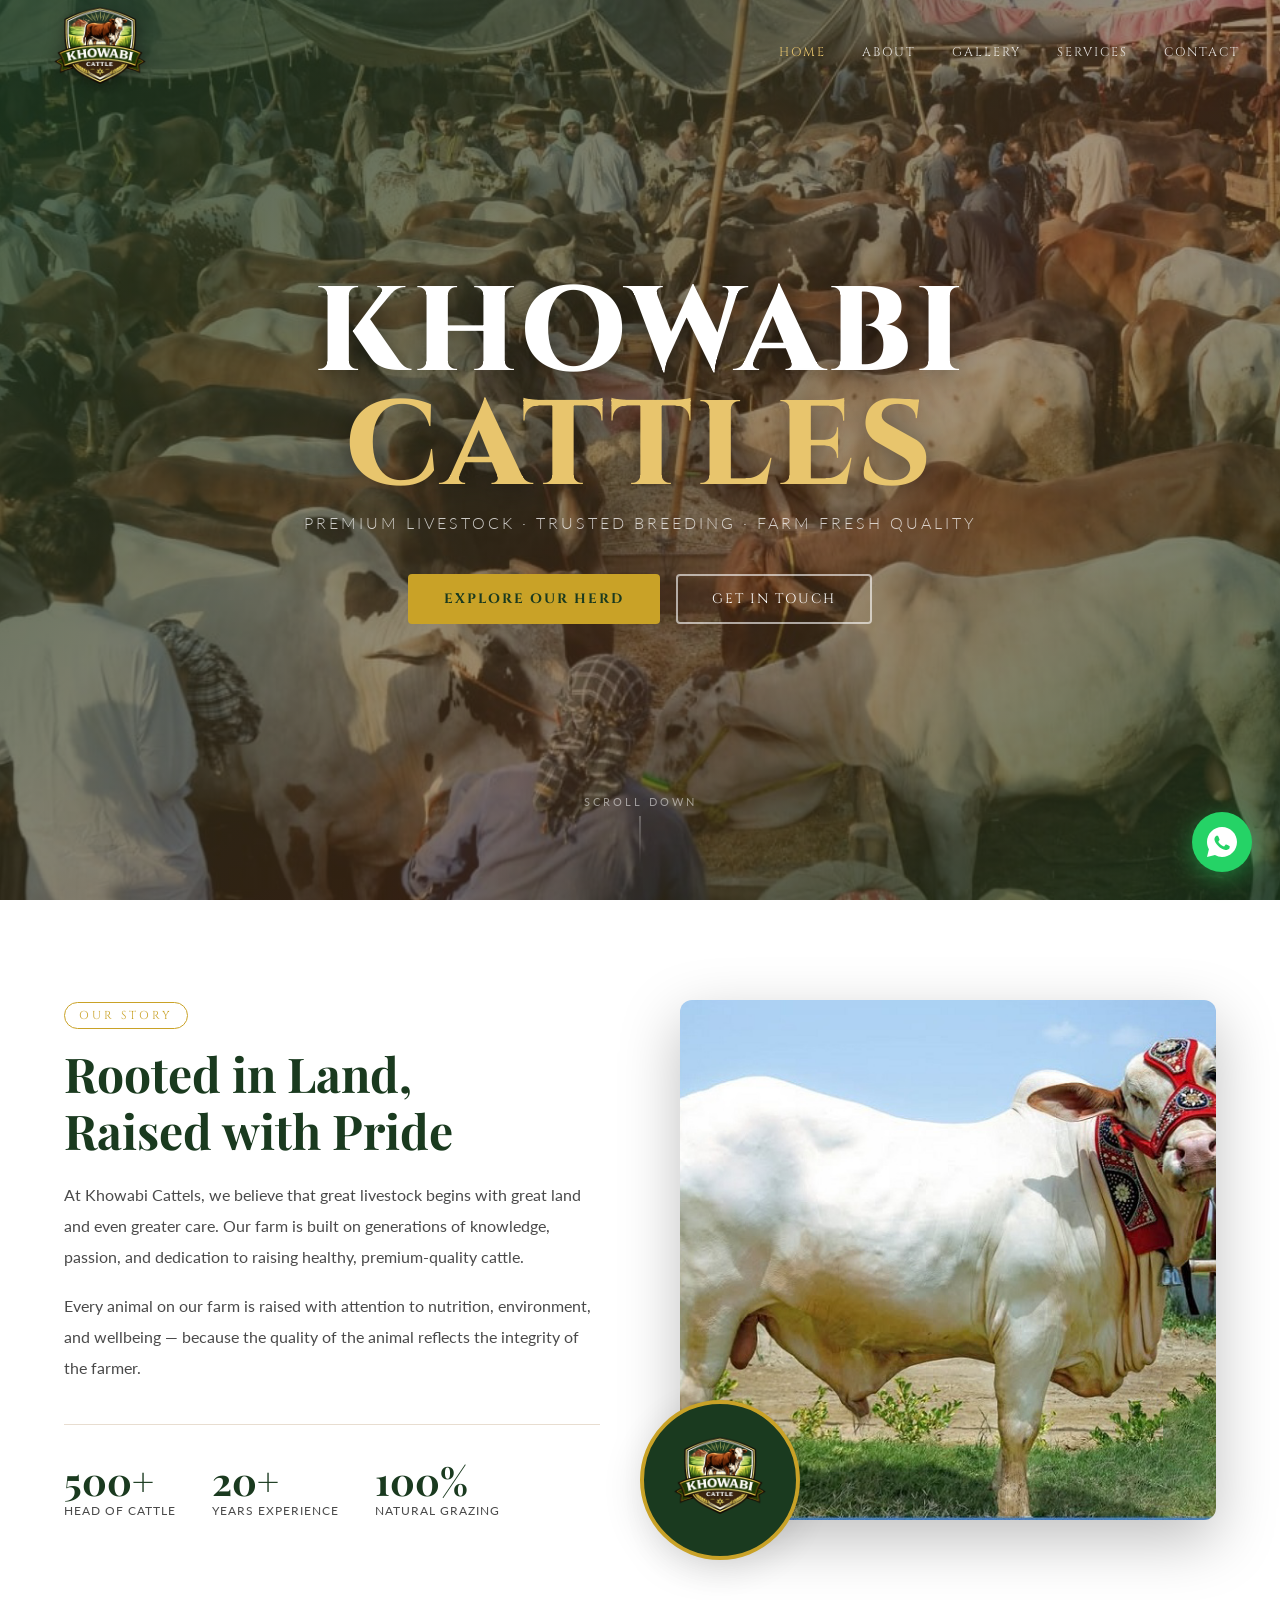
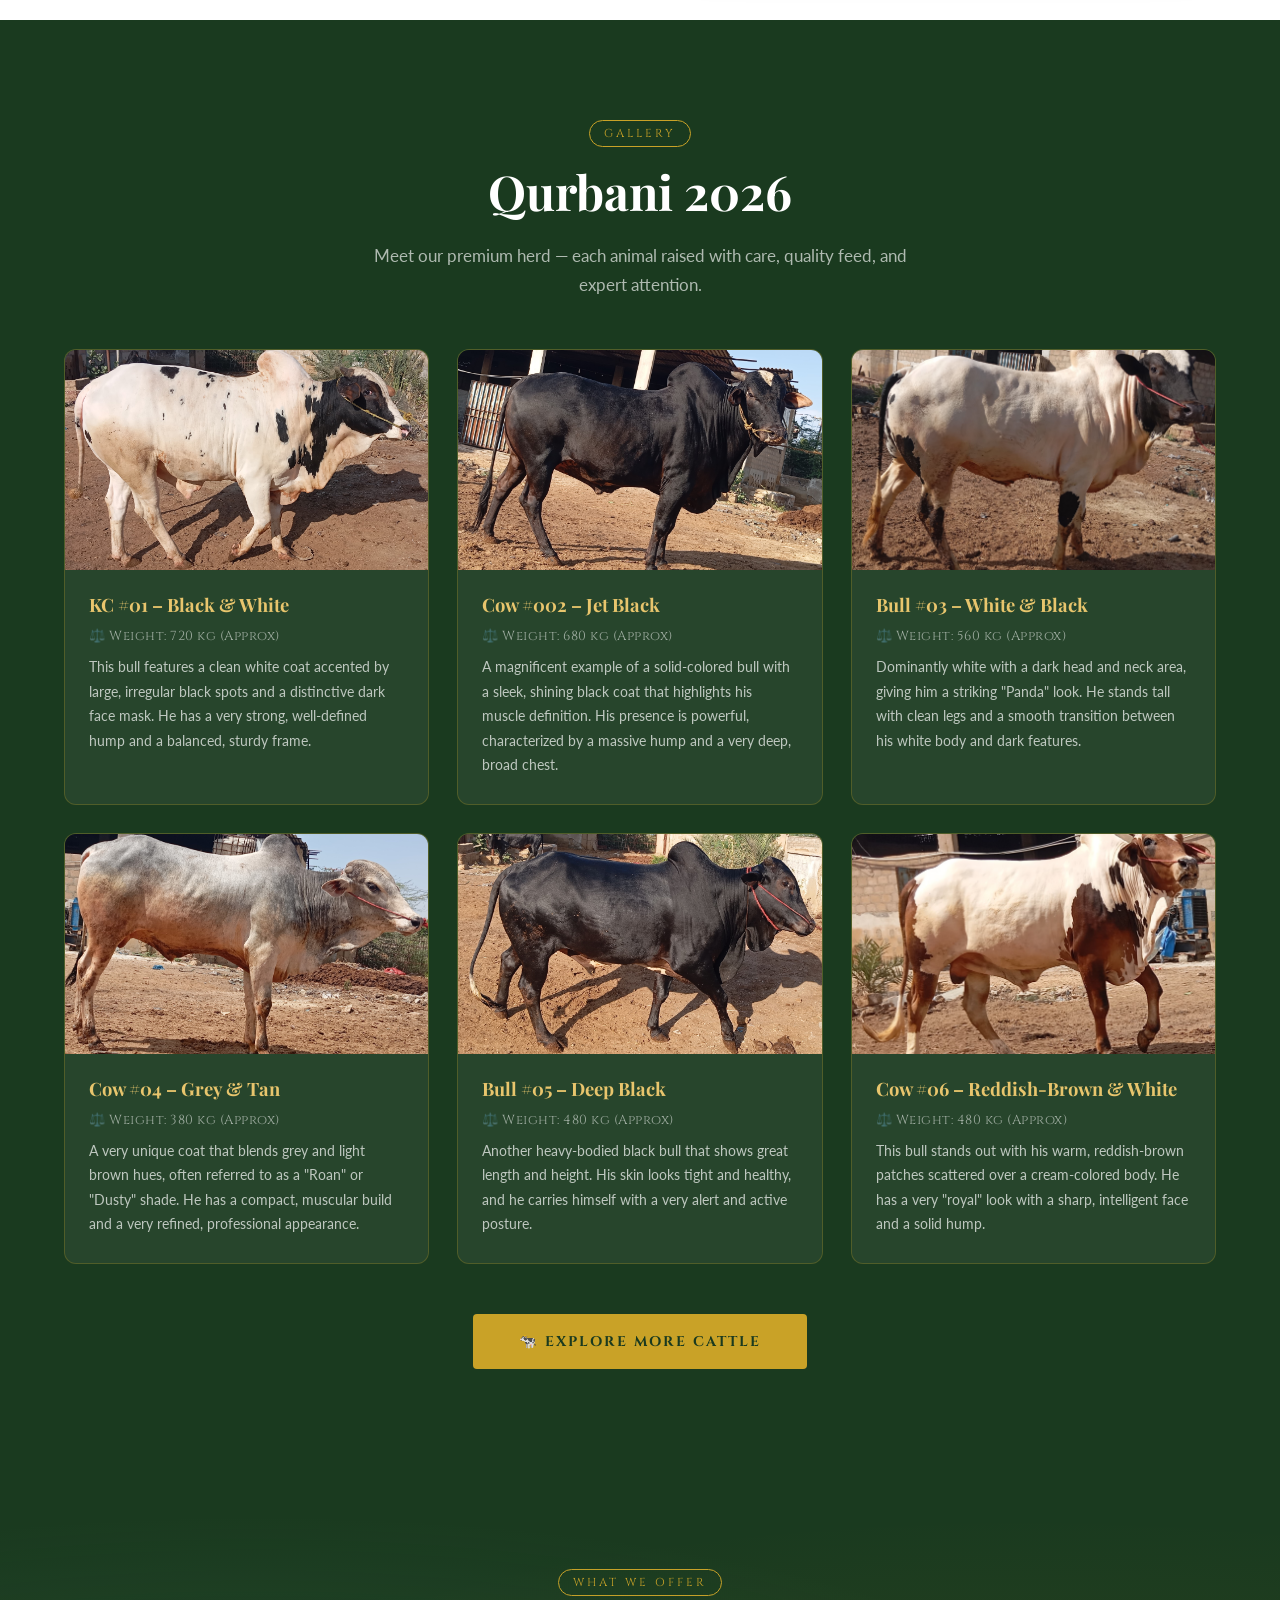
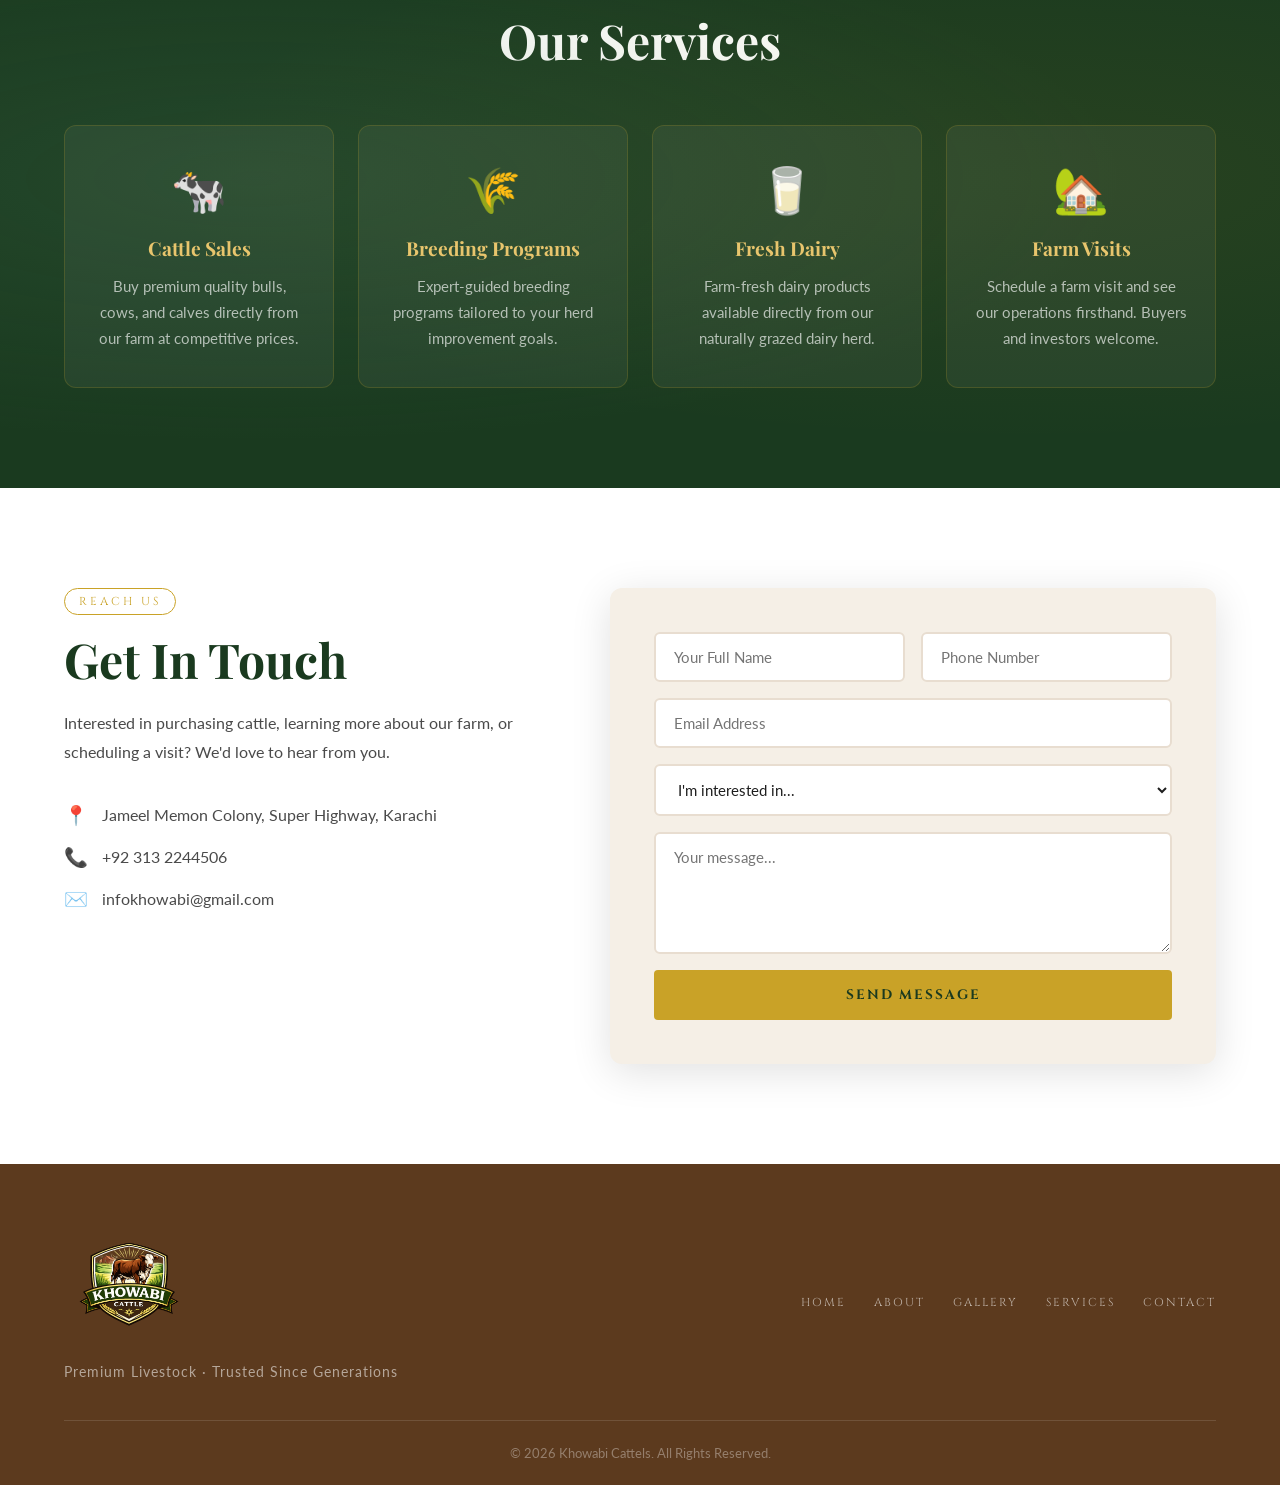
==== index.html @ 7caac7a4 "CATTLE Spelling Correction" ====
<!DOCTYPE html>
<html lang="en">

<head>
  <meta charset="UTF-8" />
  <meta name="viewport" content="width=device-width, initial-scale=1.0" />
  <title>Khowabi Cattle – Premium Livestock Farm</title>
  <link rel="stylesheet" href="style.css" />
  <link rel="preconnect" href="https://fonts.googleapis.com">
  <link
    href="https://fonts.googleapis.com/css2?family=Playfair+Display:wght@700;900&family=Lato:wght@300;400;700&family=Cinzel:wght@600;800&display=swap"
    rel="stylesheet">
</head>

<body>

  <!-- ===================== NAVBAR ===================== -->
  <nav class="navbar" id="navbar">
    <div class="nav-inner">
      <a href="#home" class="nav-logo">
        <img src="logo.png" alt="Khowabi Cattels Logo" class="logo-img" />
        <span class="logo-text-fallback">KHOWABI<br><small>CATTELS</small></span>
      </a>
      <ul class="nav-links" id="navLinks">
        <li><a href="#home">Home</a></li>
        <li><a href="#about">About</a></li>
        <li><a href="#gallery">Gallery</a></li>
        <li><a href="#services">Services</a></li>
        <li><a href="#contact">Contact</a></li>
      </ul>
      <button class="hamburger" id="hamburger" aria-label="Menu">
        <span></span><span></span><span></span>
      </button>
    </div>
  </nav>

  <!-- ===================== HERO ===================== -->
  <section class="hero" id="home">
    <div class="hero-bg" style="background-image: url('hero.jpg');"></div>
    <div class="hero-overlay"></div>
    <div class="hero-content">
      <h1 class="hero-title">KHOWABI<br><span>CATTLES</span></h1>
      <p class="hero-sub">Premium Livestock · Trusted Breeding · Farm Fresh Quality</p>
      <div class="hero-btns">
        <a href="#gallery" class="btn btn-gold">Explore Our Herd</a>
        <a href="#contact" class="btn btn-outline">Get In Touch</a>
      </div>
    </div>
    <div class="hero-scroll-hint">
      <span>Scroll Down</span>
      <div class="scroll-line"></div>
    </div>
  </section>

  <!-- ===================== ABOUT ===================== -->
  <section class="about" id="about">
    <div class="container">
      <div class="about-grid">
        <div class="about-text">
          <span class="section-badge">Our Story</span>
          <h2 class="section-title">Rooted in Land,<br>Raised with Pride</h2>
          <p>At Khowabi Cattels, we believe that great livestock begins with great land and even greater care. Our farm
            is built on generations of knowledge, passion, and dedication to raising healthy, premium-quality cattle.
          </p>
          <p>Every animal on our farm is raised with attention to nutrition, environment, and wellbeing — because the
            quality of the animal reflects the integrity of the farmer.</p>
          <div class="about-stats">
            <div class="stat"><span class="stat-num">500+</span><span>Head of Cattle</span></div>
            <div class="stat"><span class="stat-num">20+</span><span>Years Experience</span></div>
            <div class="stat"><span class="stat-num">100%</span><span>Natural Grazing</span></div>
          </div>
        </div>
        <div class="about-img-wrap">
          <img src="main.png" alt="Khowabi Farm" class="about-img" />
          <div class="about-img-badge">
            <img src="logo.png" alt="Logo" />
          </div>
        </div>
      </div>
    </div>
  </section>

  <!-- ===================== GALLERY / COW CARDS ===================== -->
  <section class="gallery" id="gallery">
    <div class="container">
      <div class="section-header center">
        <span class="section-badge">Gallery</span>
        <h2 class="section-title">Qurbani 2026</h2>
        <p class="section-desc" style="color:rgba(255,255,255,0.65); margin-top:12px;">
          Meet our premium herd — each animal raised with care, quality feed, and expert attention.
        </p>
      </div>

      <div class="cow-grid" id="cowGrid">

        <div class="cow-card">
          <div class="cow-img-wrap">
            <img src="KC 1 18 mn.jpg" alt="Cow 1" />
          </div>
          <div class="cow-info">
            <h3>KC #01 – Black & White</h3>
            <div class="cow-meta">
              <span>⚖️ Weight: 720 kg (Approx)</span>
            </div>
            <p>This bull features a clean white coat accented by large, irregular black spots and a distinctive dark
              face mask. He has a very strong, well-defined hump and a balanced, sturdy frame.</p>
          </div>
        </div>

        <div class="cow-card">
          <div class="cow-img-wrap">
            <img src="KC 2 17 mn.jpg" alt="Cow 2" />
          </div>
          <div class="cow-info">
            <h3>Cow #002 – Jet Black</h3>
            <div class="cow-meta">
              <span>⚖️ Weight: 680 kg (Approx)</span>
            </div>
            <p>A magnificent example of a solid-colored bull with a sleek, shining black coat that highlights his muscle
              definition. His presence is powerful, characterized by a massive hump and a very deep, broad chest.</p>
          </div>
        </div>

        <div class="cow-card">
          <div class="cow-img-wrap">
            <img src="KC 3 14 mn.jpg" alt="Cow 3" />
          </div>
          <div class="cow-info">
            <h3>Bull #03 – White & Black</h3>
            <div class="cow-meta">
              <span>⚖️ Weight: 560 kg (Approx)</span>
            </div>
            <p>Dominantly white with a dark head and neck area, giving him a striking "Panda" look. He stands tall with
              clean legs and a smooth transition between his white body and dark features.</p>
          </div>
        </div>

        <div class="cow-card">
          <div class="cow-img-wrap">
            <img src="KC 4  9.5 mn.jpg" alt="Cow 4" />
          </div>
          <div class="cow-info">
            <h3>Cow #04 – Grey & Tan</h3>
            <div class="cow-meta">
              <span>⚖️ Weight: 380 kg (Approx)</span>
            </div>
            <p>A very unique coat that blends grey and light brown hues, often referred to as a "Roan" or "Dusty" shade.
              He has a compact, muscular build and a very refined, professional appearance.</p>
          </div>
        </div>

        <div class="cow-card">
          <div class="cow-img-wrap">
            <img src="KC 5 12mn.jpg" alt="Cow 5" />
          </div>
          <div class="cow-info">
            <h3>Bull #05 – Deep Black</h3>
            <div class="cow-meta">
              <span>⚖️ Weight: 480 kg (Approx)</span>
            </div>
            <p>Another heavy-bodied black bull that shows great length and height. His skin looks tight and healthy, and
              he carries himself with a very alert and active posture.</p>
          </div>
        </div>

        <div class="cow-card">
          <div class="cow-img-wrap">
            <img src="KC 6 12mn.jpg" alt="Cow 6" />
          </div>
          <div class="cow-info">
            <h3>Cow #06 – Reddish-Brown & White</h3>
            <div class="cow-meta">
              <span>⚖️ Weight: 480 kg (Approx)</span>
            </div>
            <p>This bull stands out with his warm, reddish-brown patches scattered over a cream-colored body. He has a
              very "royal" look with a sharp, intelligent face and a solid hump.</p>
          </div>
        </div>

      </div><!-- /cow-grid -->

      <div class="explore-btn-wrap">
        <a href="all-cattle.html" class="btn btn-gold explore-more-btn">
          🐄 Explore More Cattle
        </a>
      </div>

    </div>
  </section>
  <!-- ===================== END GALLERY ===================== -->

  <!-- ===================== SERVICES ===================== -->
  <section class="services" id="services">
    <div class="services-bg"></div>
    <div class="container">
      <div class="section-header center light">
        <span class="section-badge gold">What We Offer</span>
        <h2 class="section-title">Our Services</h2>
      </div>
      <div class="services-grid">
        <div class="service-card">
          <div class="service-icon">🐄</div>
          <h3>Cattle Sales</h3>
          <p>Buy premium quality bulls, cows, and calves directly from our farm at competitive prices.</p>
        </div>
        <div class="service-card">
          <div class="service-icon">🌾</div>
          <h3>Breeding Programs</h3>
          <p>Expert-guided breeding programs tailored to your herd improvement goals.</p>
        </div>
        <div class="service-card">
          <div class="service-icon">🥛</div>
          <h3>Fresh Dairy</h3>
          <p>Farm-fresh dairy products available directly from our naturally grazed dairy herd.</p>
        </div>
        <div class="service-card">
          <div class="service-icon">🏡</div>
          <h3>Farm Visits</h3>
          <p>Schedule a farm visit and see our operations firsthand. Buyers and investors welcome.</p>
        </div>
      </div>
    </div>
  </section>
  <!-- ===================== END SERVICES ===================== -->

  <!-- ===================== CONTACT ===================== -->
  <section class="contact" id="contact">
    <div class="container">
      <div class="contact-grid">

        <div class="contact-info">
          <span class="section-badge">Reach Us</span>
          <h2 class="section-title">Get In Touch</h2>
          <p>Interested in purchasing cattle, learning more about our farm, or scheduling a visit? We'd love to hear
            from you.</p>
          <div class="contact-details">
            <div class="contact-item">
              <span class="ci-icon">📍</span>
              <span>Jameel Memon Colony, Super Highway, Karachi</span>
            </div>
            <div class="contact-item">
              <span class="ci-icon">📞</span>
              <span>+92 313 2244506</span>
            </div>
            <div class="contact-item">
              <span class="ci-icon">✉️</span>
              <span>infokhowabi@gmail.com</span>
            </div>
          </div>
        </div>

        <form class="contact-form" action="https://formspree.io/f/xaqajayr" method="POST">
           <div class="form-row">
            <input type="text" name="name" placeholder="Your Full Name" required />
            <input type="tel" name="phone" placeholder="Phone Number" required />
          </div>
          <input type="email" name="email" placeholder="Email Address" />
          <select name="interest">
            <option value="" disabled selected>I'm interested in...</option>
            <option>Buying Cattle</option>
            <option>Dairy Products</option>
            <option>Breeding Services</option>
            <option>Farm Visit</option>
            <option>General Inquiry</option>
          </select>
          <textarea name="message" rows="5" placeholder="Your message..."></textarea>
          <input type="hidden" name="_subject" value="New Inquiry - Khowabi Cattels" />
          <button type="submit" class="btn btn-gold full">Send Message</button>
          <p class="form-success" id="formSuccess">✅ Message sent! We'll get back to you soon.</p>
        </form>

      </div><!-- /contact-grid -->
    </div><!-- /container -->
  </section>
  <!-- ===================== END CONTACT ===================== -->

  <!-- ===================== FOOTER ===================== -->
  <footer class="footer">
    <div class="container">
      <div class="footer-inner">
        <div class="footer-brand">
          <img src="logo.png" alt="Khowabi Cattels" class="footer-logo" />
          <p>Premium Livestock · Trusted Since Generations</p>
        </div>
        <div class="footer-links">
          <a href="#home">Home</a>
          <a href="#about">About</a>
          <a href="#gallery">Gallery</a>
          <a href="#services">Services</a>
          <a href="#contact">Contact</a>
        </div>
      </div>
      <div class="footer-bottom">
        <p>© 2026 Khowabi Cattels. All Rights Reserved.</p>
      </div>
    </div>
  </footer>
  <!-- ===================== END FOOTER ===================== -->

  <!-- WHATSAPP STICKY BUTTON -->
  <a href="https://wa.me/923132244506" target="_blank" class="whatsapp-float" aria-label="Chat on WhatsApp">
    <svg xmlns="http://www.w3.org/2000/svg" viewBox="0 0 32 32" fill="white" width="30" height="30">
      <path
        d="M16 0C7.164 0 0 7.163 0 16c0 2.822.736 5.463 2.02 7.752L0 32l8.496-2.02A15.93 15.93 0 0 0 16 32c8.837 0 16-7.163 16-16S24.837 0 16 0zm8.07 22.512c-.34.956-1.99 1.83-2.724 1.944-.697.107-1.58.152-2.55-.16-.588-.19-1.343-.443-2.307-.868-4.06-1.754-6.712-5.84-6.914-6.114-.2-.274-1.634-2.173-1.634-4.145 0-1.973 1.035-2.943 1.403-3.344.367-.4.8-.5 1.067-.5.267 0 .534.003.768.014.246.012.577-.093.903.688.34.806 1.154 2.778 1.254 2.98.1.2.167.434.033.7-.133.267-.2.433-.4.667-.2.233-.42.52-.6.7-.2.2-.408.415-.176.815.233.4 1.034 1.707 2.22 2.764 1.524 1.36 2.81 1.78 3.21 1.98.4.2.633.167.867-.1.233-.267.999-1.167 1.266-1.567.267-.4.533-.333.9-.2.367.133 2.333 1.1 2.733 1.3.4.2.667.3.767.467.1.167.1.956-.24 1.912z" />
    </svg>
    <span class="wa-tooltip">Chat with us!</span>
  </a>

  <script src="app.js"></script>

</body>

</html>
---- style.css ----
/* ====================================
   KHOWABI CATTELS — style.css
   Theme: Earthy Premium Ranch
   ==================================== */

:root {
  --green-dark:   #1a3a1f;
  --green-mid:    #2d5a35;
  --green-light:  #4a7c59;
  --gold:         #c9a227;
  --gold-light:   #e8c56d;
  --brown:        #5c3a1e;
  --brown-light:  #8b5e3c;
  --cream:        #f5efe6;
  --cream-dark:   #e8ddd0;
  --white:        #ffffff;
  --text-dark:    #1e1e1e;
  --text-mid:     #4a4a4a;
  --font-display: 'Cinzel', serif;
  --font-heading: 'Playfair Display', serif;
  --font-body:    'Lato', sans-serif;
  --transition:   0.35s ease;
  --radius:       12px;
  --shadow:       0 8px 40px rgba(0,0,0,0.12);
  --shadow-deep:  0 20px 60px rgba(0,0,0,0.25);
}

*, *::before, *::after { box-sizing: border-box; margin: 0; padding: 0; }
html { scroll-behavior: smooth; }
body { font-family: var(--font-body); color: var(--text-dark); background: var(--cream); overflow-x: hidden; }
img { max-width: 100%; display: block; }
a { text-decoration: none; color: inherit; }
ul { list-style: none; }
.container { max-width: 1200px; margin: 0 auto; padding: 0 24px; }

/* --- BUTTONS --- */
.btn { display: inline-block; padding: 14px 34px; border-radius: 4px; font-family: var(--font-display); font-size: 0.85rem; letter-spacing: 2px; text-transform: uppercase; cursor: pointer; transition: var(--transition); border: 2px solid transparent; }
.btn-gold { background: var(--gold); color: var(--green-dark); font-weight: 700; }
.btn-gold:hover { background: var(--gold-light); transform: translateY(-3px); box-shadow: 0 8px 25px rgba(201,162,39,0.45); }
.btn-outline { border-color: rgba(255,255,255,0.6); color: var(--white); }
.btn-outline:hover { background: rgba(255,255,255,0.15); border-color: var(--white); }
.btn.full { width: 100%; text-align: center; }

/* --- SECTIONS --- */
section { padding: 100px 0; }
.section-badge { display: inline-block; font-family: var(--font-display); font-size: 0.72rem; letter-spacing: 3px; text-transform: uppercase; color: var(--gold); border: 1px solid var(--gold); padding: 5px 14px; border-radius: 30px; margin-bottom: 16px; }
.section-title { font-family: var(--font-heading); font-size: clamp(2rem, 4vw, 3rem); color: var(--green-dark); line-height: 1.2; margin-bottom: 20px; }
.section-desc { color: var(--text-mid); max-width: 560px; font-size: 1.05rem; line-height: 1.75; }
.section-header.center { text-align: center; }
.section-header.center .section-desc { margin: 0 auto; }

/* ============================
   NAVBAR
   ============================ */
.navbar {
  position: fixed;
  top: 0; left: 0; right: 0;
  z-index: 1000;
  padding: 0 24px;
  height: 100px; /* ← Navbar height */
  display: flex;
  align-items: center;
  transition: background var(--transition), box-shadow var(--transition);
  background: transparent;
  overflow: visible;
}
.navbar.scrolled {
  background: rgba(26, 58, 31, 0.97);
  box-shadow: 0 4px 30px rgba(0,0,0,0.3);
  backdrop-filter: blur(10px);
}
.nav-inner {
  display: flex;
  align-items: center;
  justify-content: space-between;
  width: 100%;
  max-width: 1200px;
  margin: 0 auto;
}

/* --- Logo --- */
.nav-logo { display: flex; align-items: center; gap: 10px; }
.logo-img {
  height: 120px; /* ← Logo size — bara but navbar se nahi nikalta */
  width: auto;
  object-fit: contain;
  filter: drop-shadow(0 2px 8px rgba(0,0,0,0.4));
  /* Logo thoda upar neeche ja sakta hai navbar se */
  margin-top: 10px;
  margin-bottom: 10px;
}
.logo-text-fallback { font-family: var(--font-display); font-size: 1.1rem; color: var(--white); line-height: 1.2; font-weight: 700; display: none; }
.logo-img:not([src]), .logo-img[src=""], .logo-img.error { display: none; }
.logo-img.error + .logo-text-fallback { display: block; }

/* --- Nav Links --- */
.nav-links { display: flex; gap: 36px; align-items: center; }
.nav-links a { font-family: var(--font-display); font-size: 0.78rem; letter-spacing: 2px; text-transform: uppercase; color: rgba(255,255,255,0.85); transition: color var(--transition); position: relative; }
.nav-links a::after { content: ''; position: absolute; bottom: -4px; left: 0; right: 0; height: 1px; background: var(--gold); transform: scaleX(0); transform-origin: left; transition: transform var(--transition); }
.nav-links a:hover { color: var(--gold-light); }
.nav-links a:hover::after { transform: scaleX(1); }

/* --- Hamburger --- */
.hamburger { display: none; flex-direction: column; gap: 5px; background: none; border: none; cursor: pointer; padding: 6px; }
.hamburger span { display: block; width: 26px; height: 2px; background: var(--white); transition: var(--transition); border-radius: 2px; }

/* ============================
   HERO
   ============================ */
.hero { position: relative; height: 100vh; min-height: 650px; display: flex; align-items: center; justify-content: center; overflow: hidden; }
.hero-bg { position: absolute; inset: 0; background-size: cover; background-position: center; background-repeat: no-repeat; transform: scale(1.05); animation: heroZoom 12s ease-in-out infinite alternate; background-color: var(--green-dark); }
@keyframes heroZoom { from { transform: scale(1.05); } to { transform: scale(1.12); } }
.hero-overlay { position: absolute; inset: 0; background: linear-gradient(135deg, rgba(26,58,31,0.82) 0%, rgba(92,58,30,0.55) 60%, rgba(26,58,31,0.75) 100%); }
.hero-content { position: relative; z-index: 2; text-align: center; padding: 0 24px; animation: fadeUp 1s ease both; }
@keyframes fadeUp { from { opacity: 0; transform: translateY(40px); } to { opacity: 1; transform: translateY(0); } }
.hero-title { font-family: var(--font-display); font-size: clamp(3.5rem, 10vw, 7.5rem); font-weight: 800; color: var(--white); line-height: 0.95; letter-spacing: 4px; text-shadow: 0 4px 30px rgba(0,0,0,0.5); margin-bottom: 8px; animation: fadeUp 1s ease 0.3s both; }
.hero-title span { color: var(--gold-light); display: block; }
.hero-sub { font-family: var(--font-body); font-weight: 300; font-size: 1rem; letter-spacing: 3px; color: rgba(255,255,255,0.75); text-transform: uppercase; margin-bottom: 42px; animation: fadeUp 1s ease 0.4s both; }
.hero-btns { display: flex; gap: 16px; justify-content: center; flex-wrap: wrap; animation: fadeUp 1s ease 0.5s both; }
.hero-scroll-hint { position: absolute; bottom: 36px; left: 50%; transform: translateX(-50%); display: flex; flex-direction: column; align-items: center; gap: 8px; color: rgba(255,255,255,0.5); font-size: 0.68rem; letter-spacing: 3px; text-transform: uppercase; }
@keyframes fadeIn { from { opacity: 0; } to { opacity: 1; } }
.scroll-line { width: 1px; height: 48px; background: linear-gradient(to bottom, rgba(255,255,255,0.5), transparent); animation: scrollPulse 1.8s ease infinite; }
@keyframes scrollPulse { 0%, 100% { opacity: 0.3; transform: scaleY(0.8); } 50% { opacity: 1; transform: scaleY(1); } }

/* ============================
   ABOUT
   ============================ */
.about { background: var(--white); }
.about-grid { display: grid; grid-template-columns: 1fr 1fr; gap: 80px; align-items: center; }
.about-text p { color: var(--text-mid); line-height: 1.9; margin-bottom: 18px; font-size: 1.02rem; }
.about-stats { display: flex; gap: 36px; margin-top: 40px; padding-top: 36px; border-top: 1px solid var(--cream-dark); }
.stat { display: flex; flex-direction: column; }
.stat-num { font-family: var(--font-heading); font-size: 2.4rem; font-weight: 700; color: var(--green-dark); line-height: 1; }
.stat span:last-child { font-size: 0.78rem; letter-spacing: 1px; color: var(--text-mid); text-transform: uppercase; margin-top: 4px; }
.about-img-wrap { position: relative; }
.about-img { width: 100%; height: 520px; object-fit: cover; border-radius: var(--radius); box-shadow: var(--shadow-deep); background: var(--cream-dark); min-height: 350px; }
.about-img-badge { position: absolute; bottom: -40px; left: -40px; width: 160px; height: 160px; background: var(--green-dark); border-radius: 50%; display: flex; align-items: center; justify-content: center; padding: 16px; border: 4px solid var(--gold); box-shadow: var(--shadow); }
.about-img-badge img { border-radius: 50%; }

/* ============================
   COW CARDS
   ============================ */
.cow-grid { display: grid; grid-template-columns: repeat(3, 1fr); gap: 28px; margin-top: 50px; }
.cow-card { background: rgba(255,255,255,0.06); border: 1px solid rgba(201,162,39,0.25); border-radius: var(--radius); overflow: hidden; display: flex; flex-direction: column; transition: transform var(--transition), box-shadow var(--transition), border-color var(--transition); }
.cow-card:hover { transform: translateY(-8px); box-shadow: 0 20px 50px rgba(0,0,0,0.4); border-color: var(--gold); }
.cow-img-wrap { position: relative; height: 220px; background: var(--green-mid); overflow: hidden; }
.cow-img-wrap img { width: 100%; height: 100%; object-fit: cover; transition: transform 0.5s ease; }
.cow-card:hover .cow-img-wrap img { transform: scale(1.07); }
.cow-tag { position: absolute; top: 12px; right: 12px; background: var(--gold); color: var(--green-dark); font-family: var(--font-display); font-size: 0.62rem; letter-spacing: 2px; text-transform: uppercase; padding: 4px 12px; border-radius: 20px; font-weight: 700; }
.cow-tag.sold { background: #b03a2e; color: #fff; }
.cow-info { padding: 22px 24px 26px; display: flex; flex-direction: column; gap: 10px; flex: 1; }
.cow-info h3 { font-family: var(--font-heading); font-size: 1.15rem; color: var(--gold-light); margin: 0; }
.cow-meta { display: flex; flex-direction: column; gap: 5px; }
.cow-meta span { font-size: 0.82rem; color: rgba(255,255,255,0.55); font-family: var(--font-display); letter-spacing: 0.5px; }
.cow-info p { color: rgba(255,255,255,0.7); font-size: 0.9rem; line-height: 1.7; margin: 0; }
.explore-btn-wrap { text-align: center; margin-top: 50px; }
.explore-more-btn { font-size: 0.88rem; padding: 16px 44px; letter-spacing: 2px; }

/* ============================
   GALLERY
   ============================ */
.gallery { background: var(--green-dark); }
.gallery .section-title { color: var(--white); }

/* ============================
   SERVICES
   ============================ */
.services { position: relative; background: var(--green-dark); padding: 100px 0; }
.services::before { content: ''; position: absolute; inset: 0; background: radial-gradient(ellipse at 20% 50%, rgba(74,124,89,0.2) 0%, transparent 60%), radial-gradient(ellipse at 80% 50%, rgba(201,162,39,0.08) 0%, transparent 60%); }
.services .section-title { color: var(--white); }
.services-grid { display: grid; grid-template-columns: repeat(4, 1fr); gap: 24px; margin-top: 56px; position: relative; }
.service-card { background: rgba(255,255,255,0.05); border: 1px solid rgba(201,162,39,0.2); border-radius: var(--radius); padding: 36px 28px; text-align: center; transition: var(--transition); }
.service-card:hover { background: rgba(201,162,39,0.1); border-color: var(--gold); transform: translateY(-6px); }
.service-icon { font-size: 2.8rem; margin-bottom: 18px; display: block; }
.service-card h3 { font-family: var(--font-heading); font-size: 1.2rem; color: var(--gold-light); margin-bottom: 12px; }
.service-card p { color: rgba(255,255,255,0.65); font-size: 0.93rem; line-height: 1.75; }

/* ============================
   CONTACT
   ============================ */
.contact { background: var(--white); }
.contact-grid { display: grid; grid-template-columns: 1fr 1.3fr; gap: 80px; align-items: start; }
.contact-info p { color: var(--text-mid); line-height: 1.8; margin-bottom: 36px; }
.contact-details { display: flex; flex-direction: column; gap: 18px; }
.contact-item { display: flex; align-items: center; gap: 14px; font-size: 0.97rem; color: var(--text-mid); }
.ci-icon { font-size: 1.2rem; }
.contact-form { display: flex; flex-direction: column; gap: 16px; background: var(--cream); padding: 44px; border-radius: var(--radius); box-shadow: var(--shadow); }
.form-row { display: grid; grid-template-columns: 1fr 1fr; gap: 16px; }
.contact-form input, .contact-form select, .contact-form textarea { padding: 14px 18px; border: 2px solid var(--cream-dark); border-radius: 6px; font-family: var(--font-body); font-size: 0.95rem; background: var(--white); color: var(--text-dark); transition: border-color var(--transition); outline: none; width: 100%; }
.contact-form input:focus, .contact-form select:focus, .contact-form textarea:focus { border-color: var(--green-mid); }
.contact-form textarea { resize: vertical; }
.form-success { display: none; color: var(--green-mid); font-weight: 700; text-align: center; margin-top: 6px; }

/* ============================
   FOOTER
   ============================ */
.footer { background: var(--brown); color: var(--white); padding: 60px 0 24px; width: 100%; }
.footer-inner { display: flex; justify-content: space-between; align-items: center; gap: 40px; flex-wrap: wrap; padding-bottom: 40px; border-bottom: 1px solid rgba(255,255,255,0.12); width: 100%; }
.footer-brand p { margin-top: 10px; font-size: 0.85rem; color: rgba(255,255,255,0.55); letter-spacing: 1px; }
.footer-logo { height: 130px; width: auto; }
.footer-links { display: flex; gap: 28px; flex-wrap: wrap; }
.footer-links a { font-family: var(--font-display); font-size: 0.72rem; letter-spacing: 2px; text-transform: uppercase; color: rgba(255,255,255,0.6); transition: color var(--transition); }
.footer-links a:hover { color: var(--gold-light); }
.footer-bottom { text-align: center; padding-top: 24px; font-size: 0.8rem; color: rgba(255,255,255,0.35); }

/* ============================
   WHATSAPP BUTTON
   ============================ */
.whatsapp-float { position: fixed; bottom: 28px; right: 28px; z-index: 9999; background: #25D366; width: 60px; height: 60px; border-radius: 50%; display: flex; align-items: center; justify-content: center; box-shadow: 0 6px 24px rgba(37,211,102,0.45); transition: transform 0.3s ease, box-shadow 0.3s ease; animation: waPulse 2.5s infinite; }
.whatsapp-float:hover { transform: scale(1.12); box-shadow: 0 10px 32px rgba(37,211,102,0.6); }
@keyframes waPulse { 0% { box-shadow: 0 0 0 0 rgba(37,211,102,0.5); } 70% { box-shadow: 0 0 0 14px rgba(37,211,102,0); } 100% { box-shadow: 0 0 0 0 rgba(37,211,102,0); } }
.wa-tooltip { position: absolute; right: 70px; background: #1a3a1f; color: #fff; font-family: var(--font-display, sans-serif); font-size: 0.7rem; letter-spacing: 1px; white-space: nowrap; padding: 7px 14px; border-radius: 20px; opacity: 0; pointer-events: none; transition: opacity 0.3s ease; }
.whatsapp-float:hover .wa-tooltip { opacity: 1; }

/* ============================
   THANK YOU POPUP
   ============================ */
#ty-overlay { position: fixed; inset: 0; background: rgba(0,0,0,0.75); z-index: 99999; display: flex; align-items: center; justify-content: center; opacity: 0; transition: opacity 0.4s ease; backdrop-filter: blur(6px); }
#ty-overlay.visible { opacity: 1; }
.ty-popup { background: var(--green-dark); border: 2px solid var(--gold); border-radius: 20px; padding: 50px 44px; max-width: 480px; width: 90%; text-align: center; box-shadow: 0 30px 80px rgba(0,0,0,0.5); transform: translateY(40px); transition: transform 0.4s ease; }
#ty-overlay.visible .ty-popup { transform: translateY(0); }
.ty-logo { height: 90px; width: auto; margin: 0 auto 20px; }
.ty-checkmark { width: 64px; height: 64px; background: var(--gold); color: var(--green-dark); border-radius: 50%; font-size: 1.8rem; font-weight: 900; display: flex; align-items: center; justify-content: center; margin: 0 auto 20px; animation: popIn 0.5s ease 0.3s both; }
@keyframes popIn { from { transform: scale(0); } to { transform: scale(1); } }
.ty-title { font-family: var(--font-display); font-size: 1.8rem; color: var(--gold-light); margin-bottom: 14px; }
.ty-msg { font-family: var(--font-body); color: rgba(255,255,255,0.8); font-size: 1rem; line-height: 1.8; margin-bottom: 10px; }
.ty-msg strong { color: var(--gold-light); }
.ty-sub { font-family: var(--font-display); font-size: 0.78rem; letter-spacing: 2px; color: var(--gold); text-transform: uppercase; margin-bottom: 30px; }
.ty-close-btn { background: var(--gold); color: var(--green-dark); border: none; padding: 14px 36px; border-radius: 4px; font-family: var(--font-display); font-size: 0.82rem; letter-spacing: 2px; text-transform: uppercase; font-weight: 700; cursor: pointer; transition: background 0.3s ease, transform 0.2s ease; }
.ty-close-btn:hover { background: var(--gold-light); transform: translateY(-2px); }

/* ============================
   RESPONSIVE
   ============================ */
@media (max-width: 1024px) {
  .services-grid { grid-template-columns: 1fr 1fr; }
  .about-grid { gap: 50px; }
  .cow-grid { grid-template-columns: 1fr 1fr; }
}
@media (max-width: 768px) {
  section { padding: 70px 0; }
  .about-grid, .contact-grid { grid-template-columns: 1fr; }
  .services-grid { grid-template-columns: 1fr 1fr; }
  .about-img { height: 300px; }
  .about-img-badge { width: 80px; height: 80px; }
  .contact-form { padding: 28px 22px; }
  .form-row { grid-template-columns: 1fr; }
  .cow-grid { grid-template-columns: 1fr 1fr; }
  .nav-links { position: fixed; top: 100px; left: 0; right: 0; background: rgba(26,58,31,0.98); flex-direction: column; gap: 0; padding: 20px 0; transform: translateX(-100%); transition: transform var(--transition); }
  .nav-links.open { transform: translateX(0); }
  .nav-links li a { display: block; padding: 14px 36px; }
  .hamburger { display: flex; }
  .logo-img { height: 80px; }
}
@media (max-width: 480px) {
  .hero-btns { flex-direction: column; align-items: center; }
  .about-stats { flex-wrap: wrap; gap: 24px; }
  .services-grid { grid-template-columns: 1fr; }
  .footer-inner { flex-direction: column; text-align: center; }
  .footer-links { justify-content: center; }
  .cow-grid { grid-template-columns: 1fr; }
}
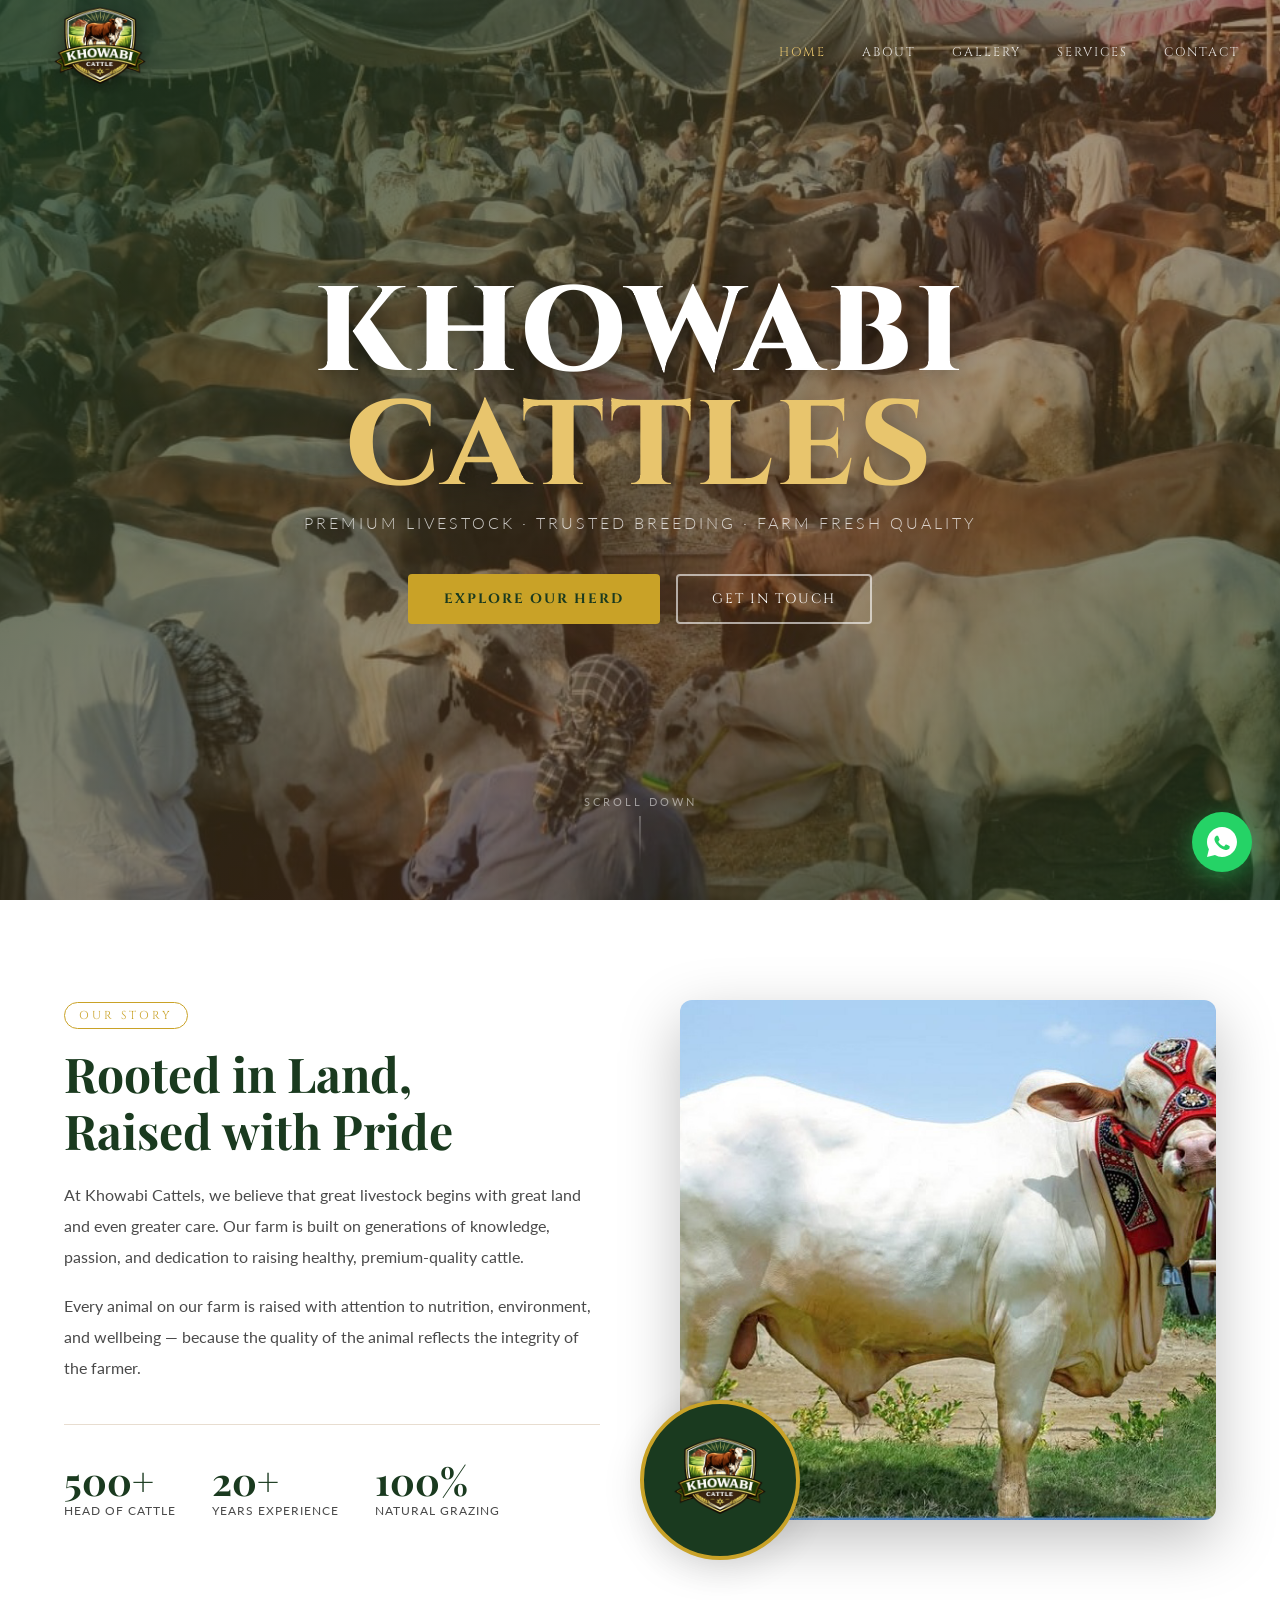
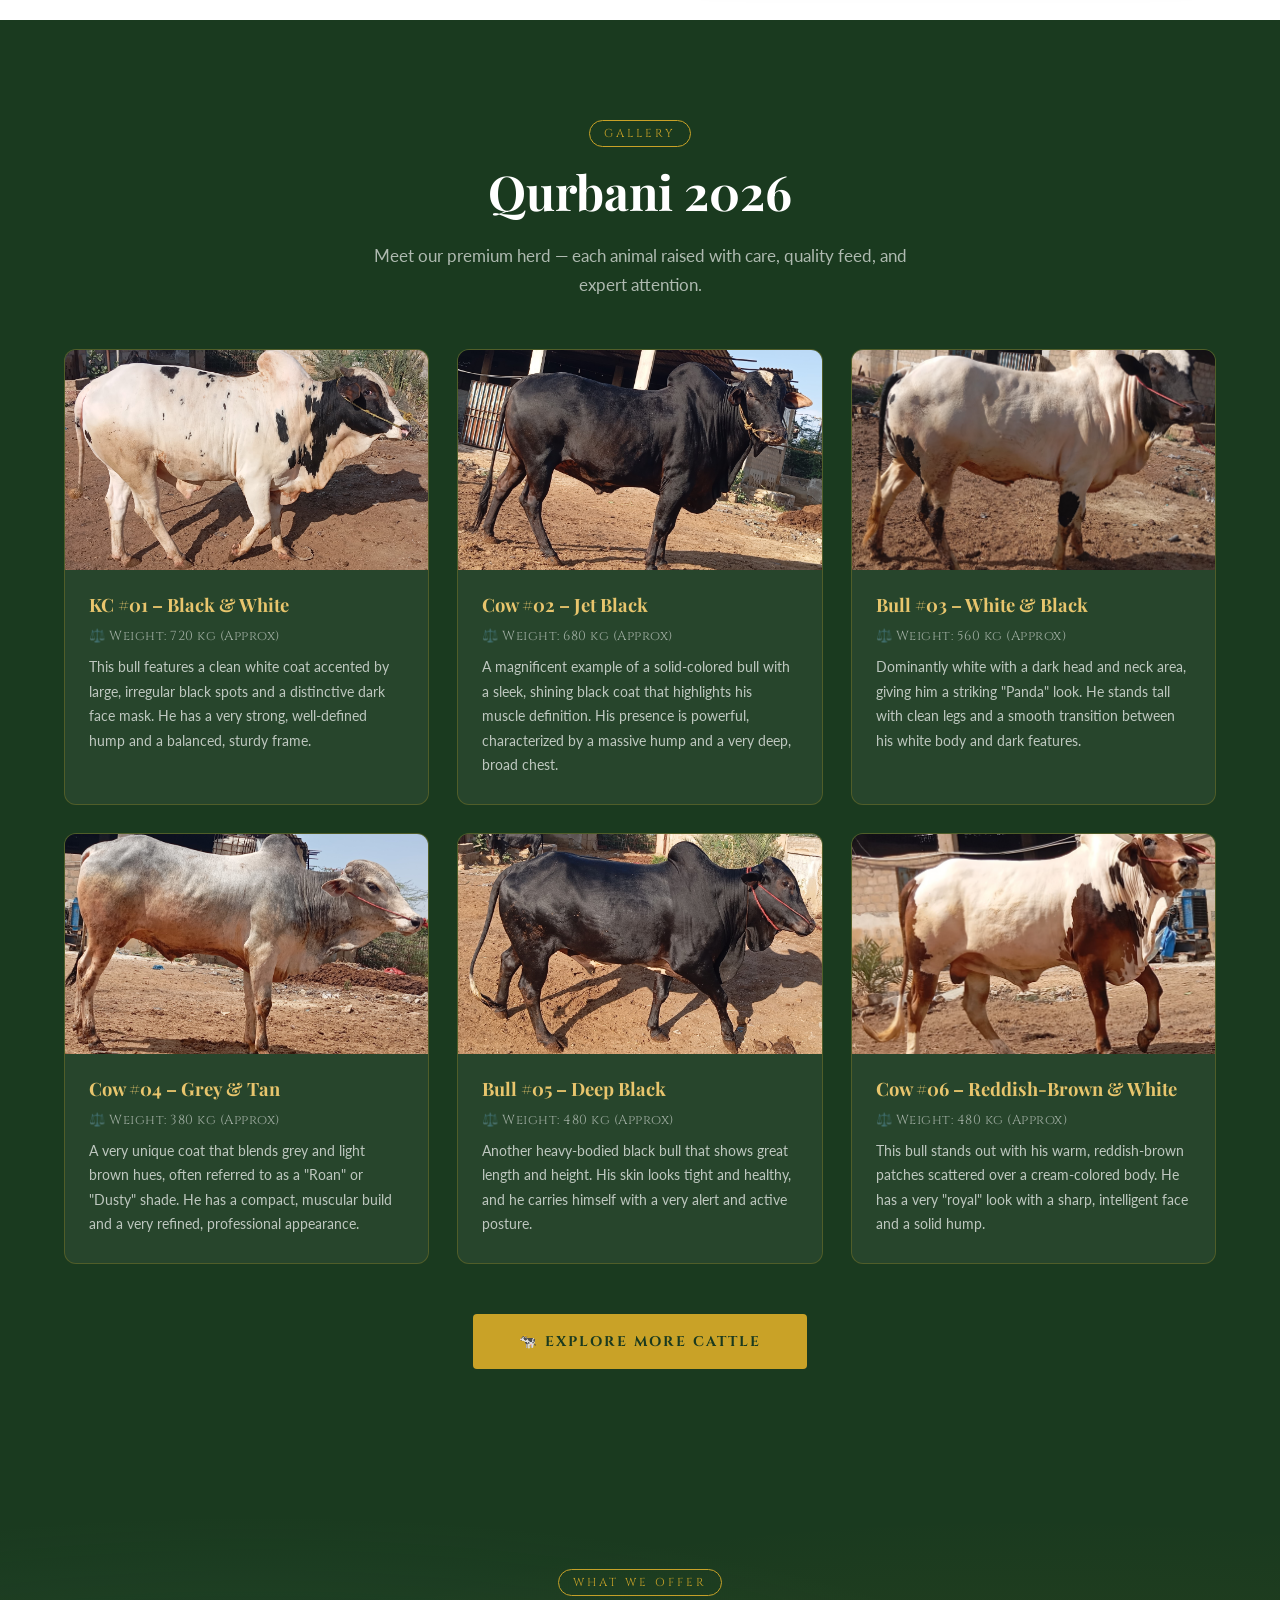
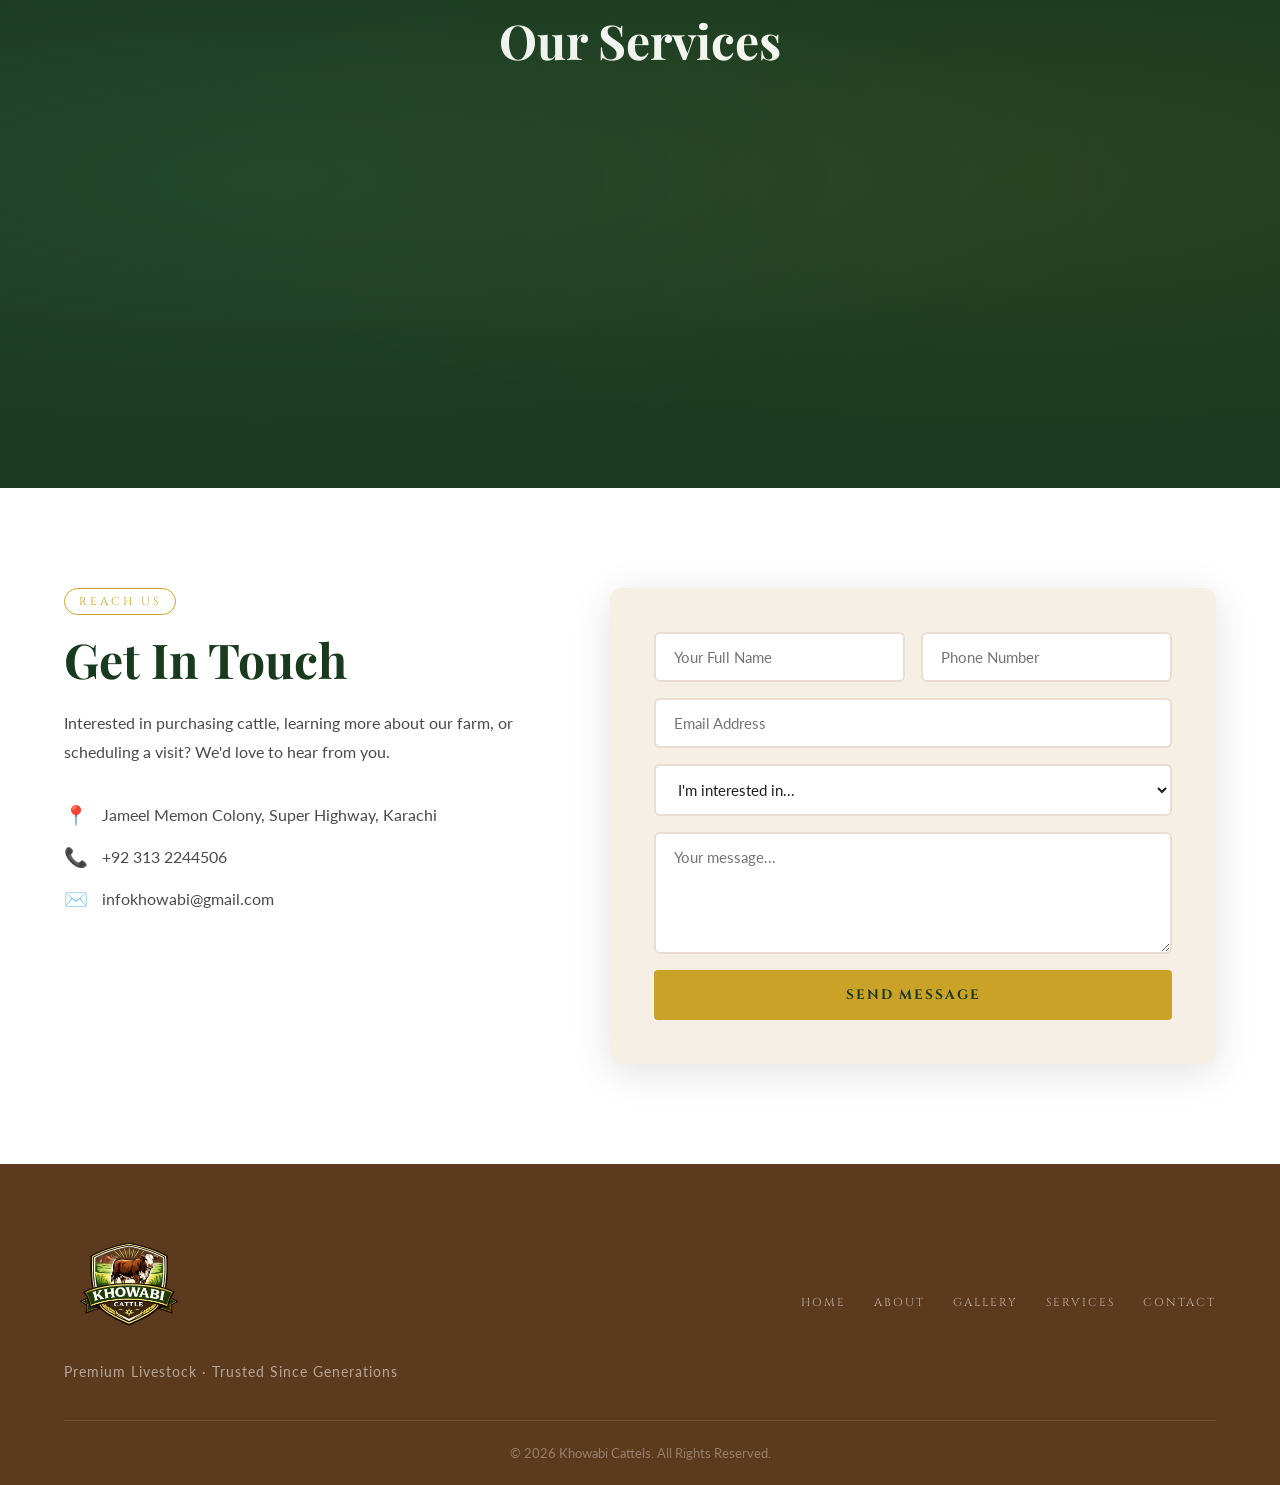
==== commit 409fe1ea: "002 replace to 02" ====
--- a/index.html
+++ b/index.html
@@ -112,7 +112,7 @@
             <img src="KC 2 17 mn.jpg" alt="Cow 2" />
           </div>
           <div class="cow-info">
-            <h3>Cow #002 – Jet Black</h3>
+            <h3>Cow #02 – Jet Black</h3>
             <div class="cow-meta">
               <span>⚖️ Weight: 680 kg (Approx)</span>
             </div>
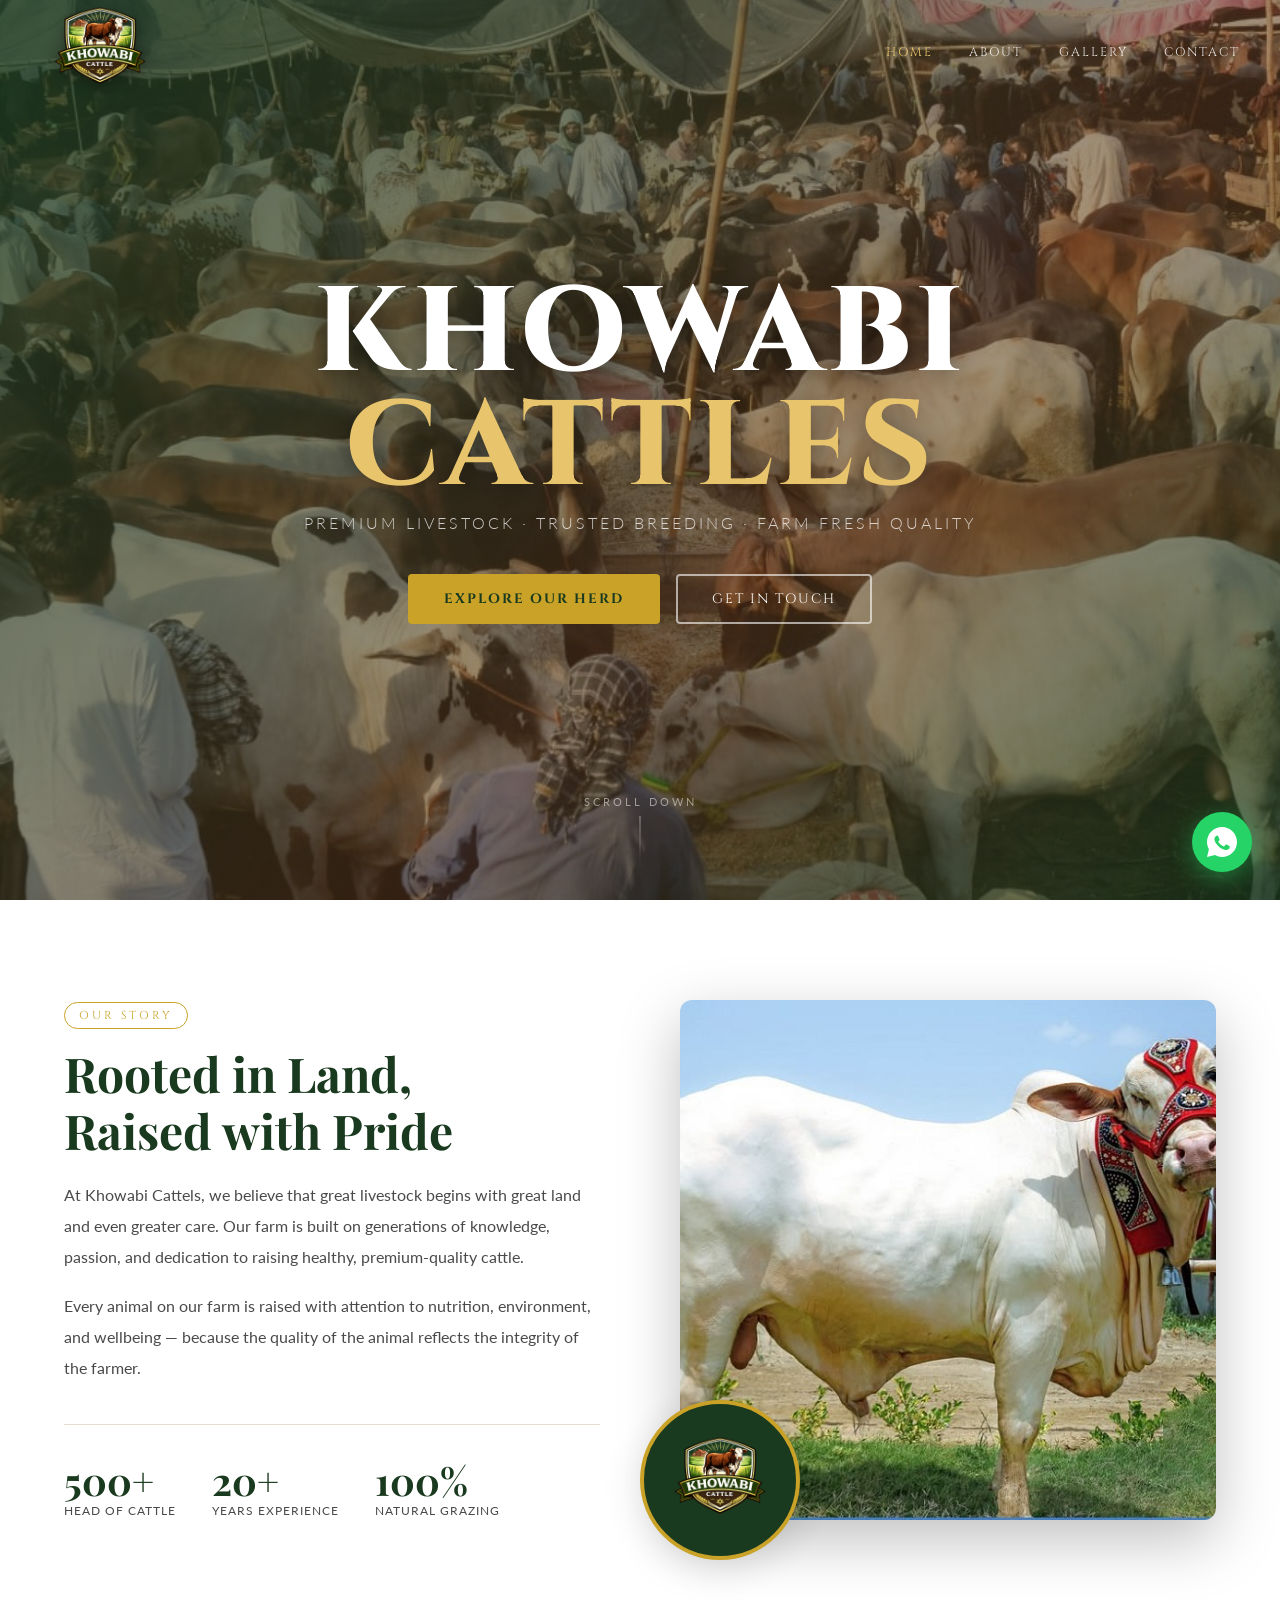
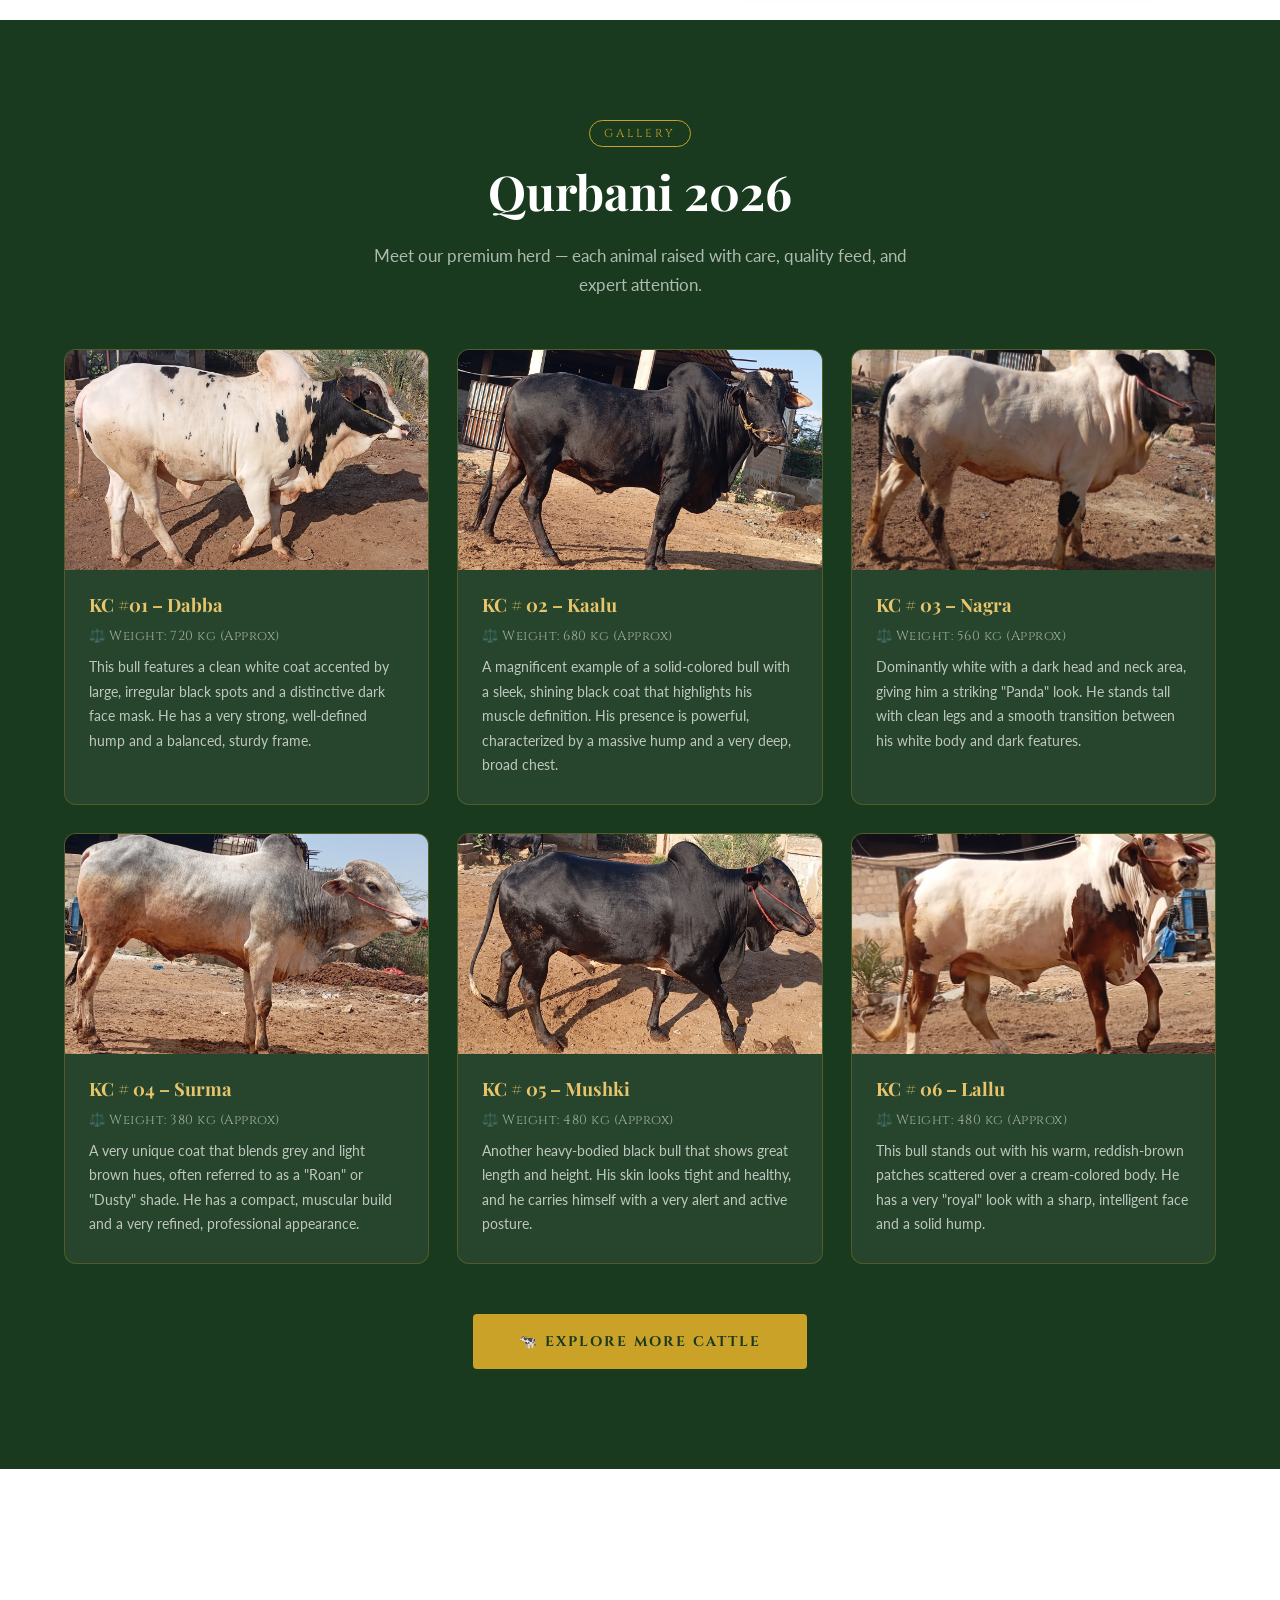
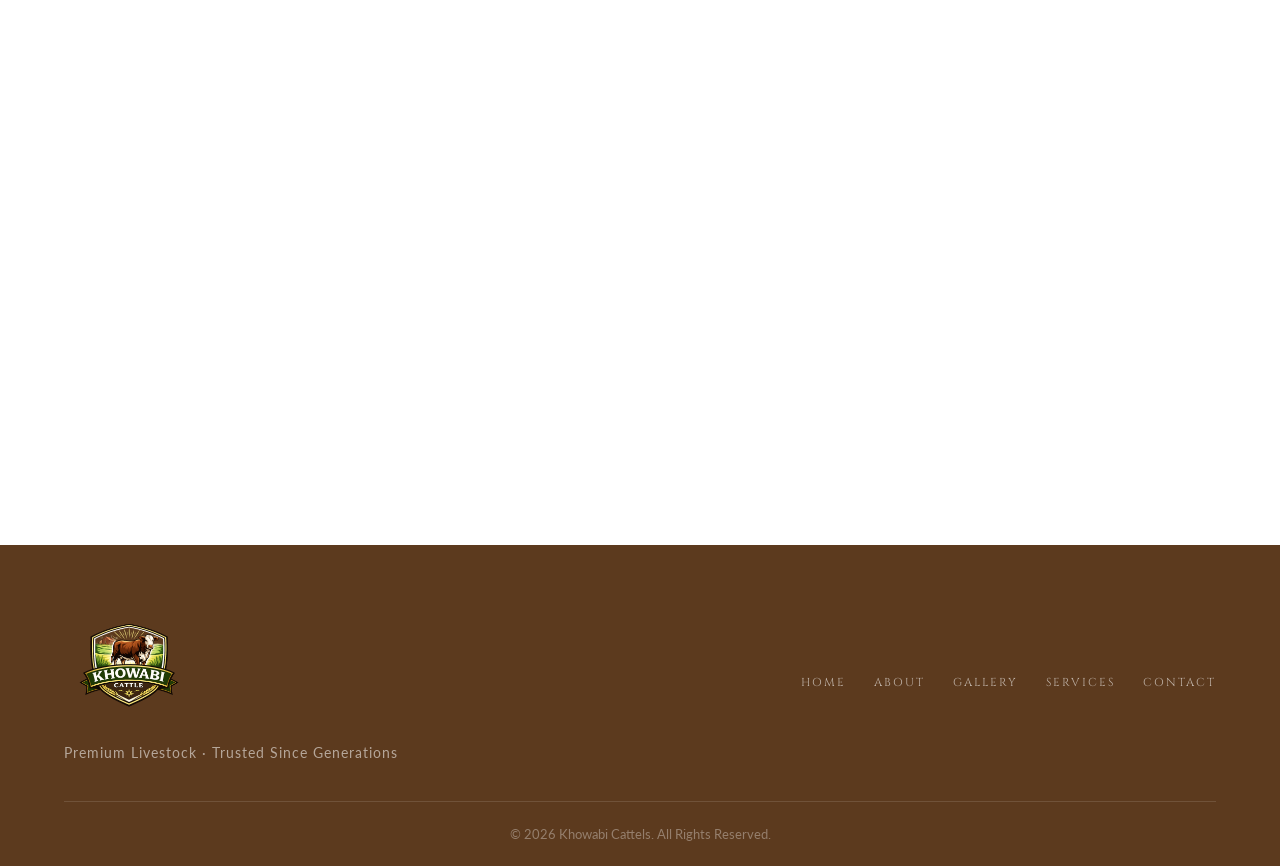
==== commit 3b5d215f: "Changes 21-04-2026" ====
--- a/index.html
+++ b/index.html
@@ -25,7 +25,7 @@
         <li><a href="#home">Home</a></li>
         <li><a href="#about">About</a></li>
         <li><a href="#gallery">Gallery</a></li>
-        <li><a href="#services">Services</a></li>
+        <!-- <li><a href="#services">Services</a></li>   -->
         <li><a href="#contact">Contact</a></li>
       </ul>
       <button class="hamburger" id="hamburger" aria-label="Menu">
@@ -91,6 +91,8 @@
         </p>
       </div>
 
+
+<!-- COW 1 -->
       <div class="cow-grid" id="cowGrid">
 
         <div class="cow-card">
@@ -98,7 +100,7 @@
             <img src="KC 1 18 mn.jpg" alt="Cow 1" />
           </div>
           <div class="cow-info">
-            <h3>KC #01 – Black & White</h3>
+            <h3>KC #01 – Dabba</h3>
             <div class="cow-meta">
               <span>⚖️ Weight: 720 kg (Approx)</span>
             </div>
@@ -107,12 +109,15 @@
           </div>
         </div>
 
+
+<!-- COW 2 -->
+
         <div class="cow-card">
           <div class="cow-img-wrap">
             <img src="KC 2 17 mn.jpg" alt="Cow 2" />
           </div>
           <div class="cow-info">
-            <h3>Cow #02 – Jet Black</h3>
+            <h3>KC # 02 – Kaalu</h3>
             <div class="cow-meta">
               <span>⚖️ Weight: 680 kg (Approx)</span>
             </div>
@@ -121,12 +126,15 @@
           </div>
         </div>
 
+<!-- COW 3 -->
+
+
         <div class="cow-card">
           <div class="cow-img-wrap">
             <img src="KC 3 14 mn.jpg" alt="Cow 3" />
           </div>
           <div class="cow-info">
-            <h3>Bull #03 – White & Black</h3>
+            <h3>KC # 03 – Nagra</h3>
             <div class="cow-meta">
               <span>⚖️ Weight: 560 kg (Approx)</span>
             </div>
@@ -135,12 +143,15 @@
           </div>
         </div>
 
+
+        <!-- COW 4 -->
+
         <div class="cow-card">
           <div class="cow-img-wrap">
             <img src="KC 4  9.5 mn.jpg" alt="Cow 4" />
           </div>
           <div class="cow-info">
-            <h3>Cow #04 – Grey & Tan</h3>
+            <h3>KC # 04 – Surma</h3>
             <div class="cow-meta">
               <span>⚖️ Weight: 380 kg (Approx)</span>
             </div>
@@ -149,12 +160,15 @@
           </div>
         </div>
 
+
+        <!-- COW 5 -->
+
         <div class="cow-card">
           <div class="cow-img-wrap">
             <img src="KC 5 12mn.jpg" alt="Cow 5" />
           </div>
           <div class="cow-info">
-            <h3>Bull #05 – Deep Black</h3>
+            <h3>KC # 05 – Mushki</h3>
             <div class="cow-meta">
               <span>⚖️ Weight: 480 kg (Approx)</span>
             </div>
@@ -163,12 +177,15 @@
           </div>
         </div>
 
+
+        <!-- COW 6 -->
+
         <div class="cow-card">
           <div class="cow-img-wrap">
             <img src="KC 6 12mn.jpg" alt="Cow 6" />
           </div>
           <div class="cow-info">
-            <h3>Cow #06 – Reddish-Brown & White</h3>
+            <h3>KC # 06  – Lallu</h3>
             <div class="cow-meta">
               <span>⚖️ Weight: 480 kg (Approx)</span>
             </div>
@@ -190,7 +207,7 @@
   <!-- ===================== END GALLERY ===================== -->
 
   <!-- ===================== SERVICES ===================== -->
-  <section class="services" id="services">
+  <!-- <section class="services" id="services">
     <div class="services-bg"></div>
     <div class="container">
       <div class="section-header center light">
@@ -220,7 +237,7 @@
         </div>
       </div>
     </div>
-  </section>
+  </section> -->
   <!-- ===================== END SERVICES ===================== -->
 
   <!-- ===================== CONTACT ===================== -->
--- a/style.css
+++ b/style.css
@@ -140,7 +140,7 @@
 /* ============================
    COW CARDS
    ============================ */
-.cow-grid { display: grid; grid-template-columns: repeat(3, 1fr); gap: 28px; margin-top: 50px; }
+.cow-grid { display: grid; grid-template-columns: repeat(3, 1fr); gap: 28px; margin-top: 50px; align-content: start; }
 .cow-card { background: rgba(255,255,255,0.06); border: 1px solid rgba(201,162,39,0.25); border-radius: var(--radius); overflow: hidden; display: flex; flex-direction: column; transition: transform var(--transition), box-shadow var(--transition), border-color var(--transition); }
 .cow-card:hover { transform: translateY(-8px); box-shadow: 0 20px 50px rgba(0,0,0,0.4); border-color: var(--gold); }
 .cow-img-wrap { position: relative; height: 220px; background: var(--green-mid); overflow: hidden; }
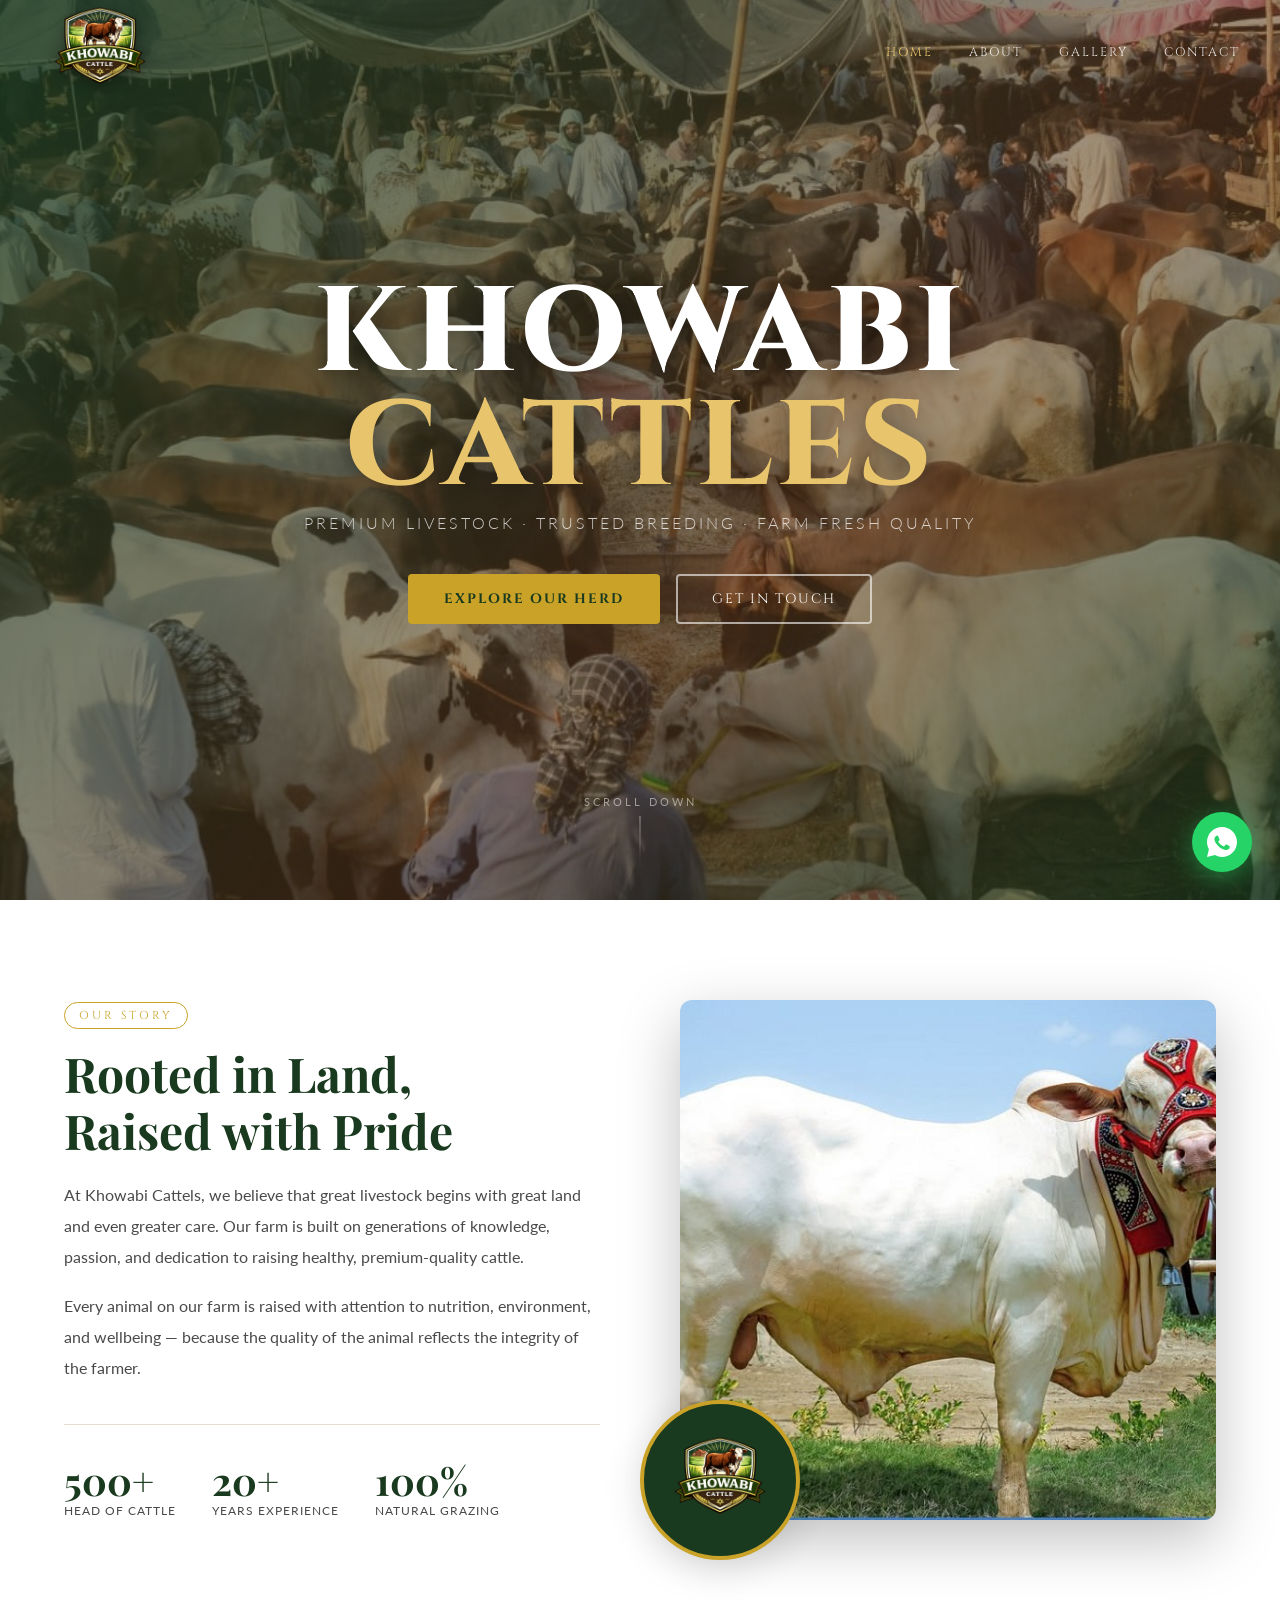
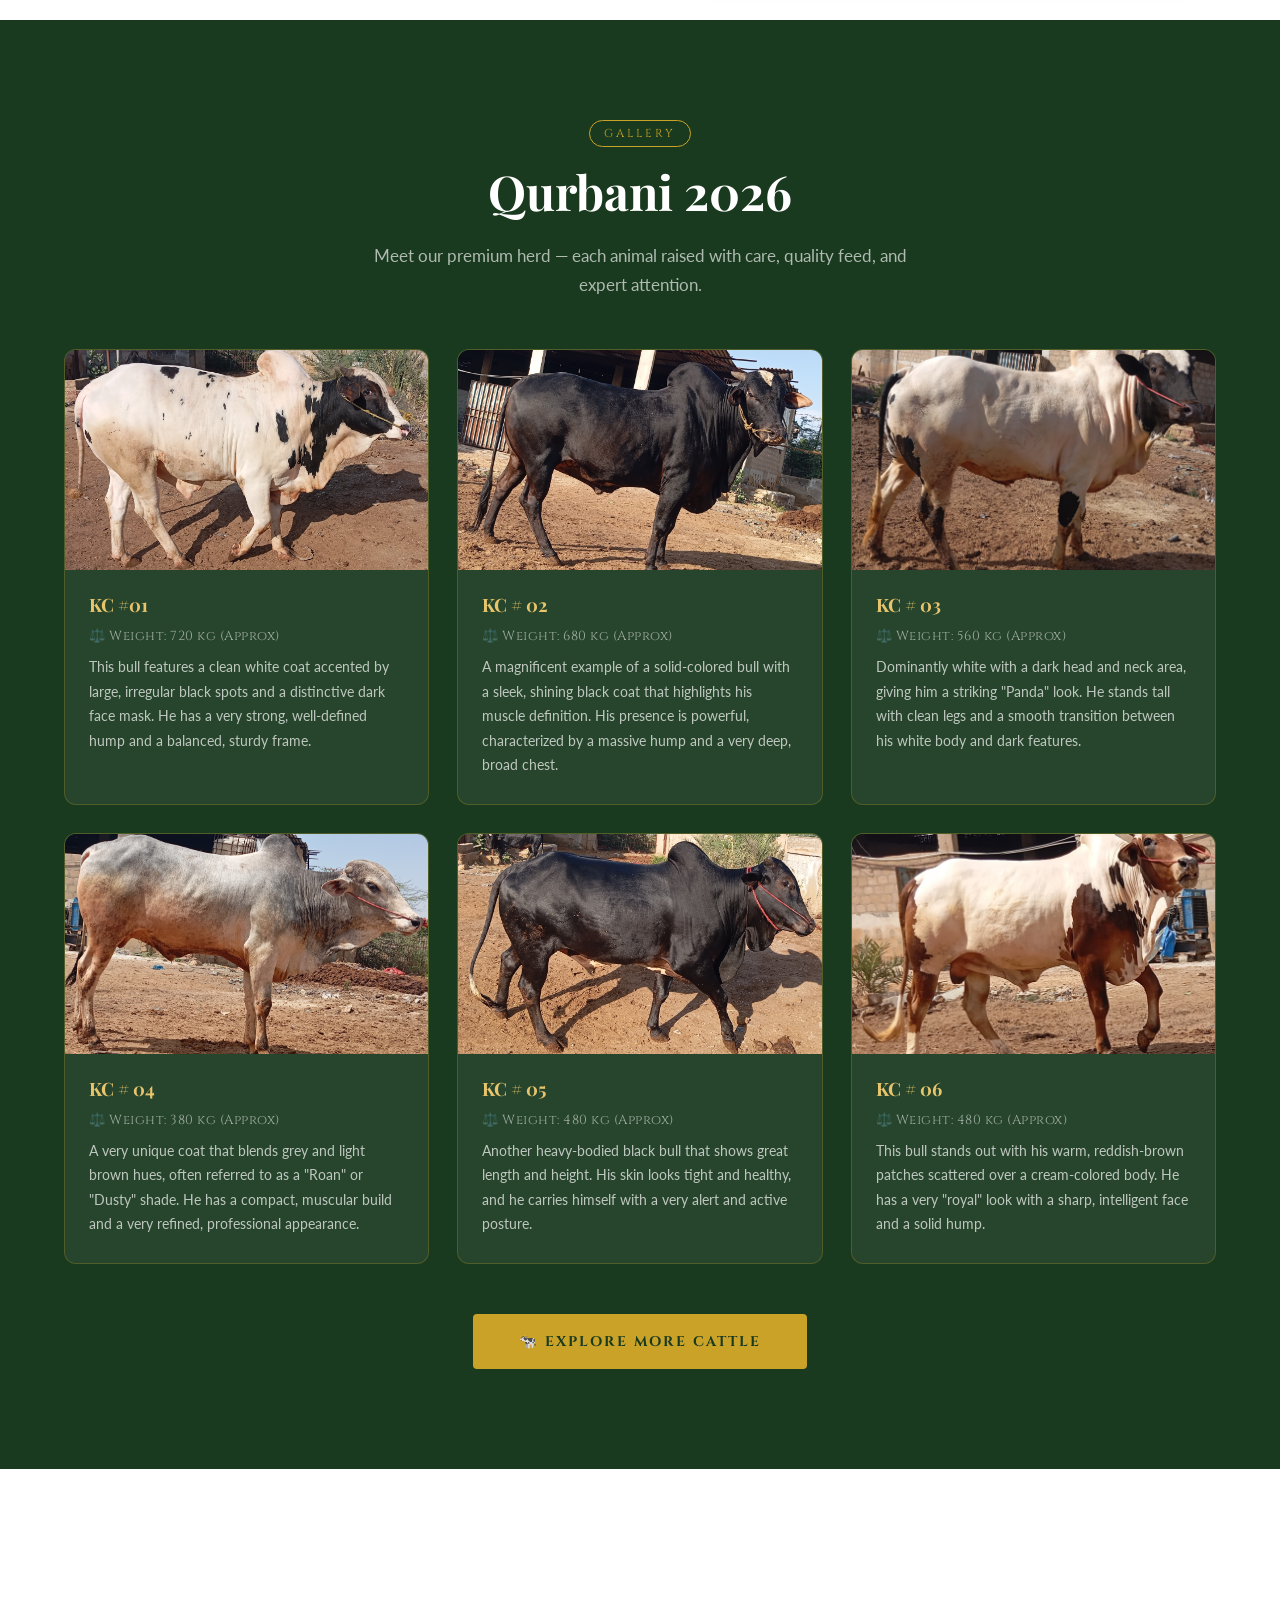
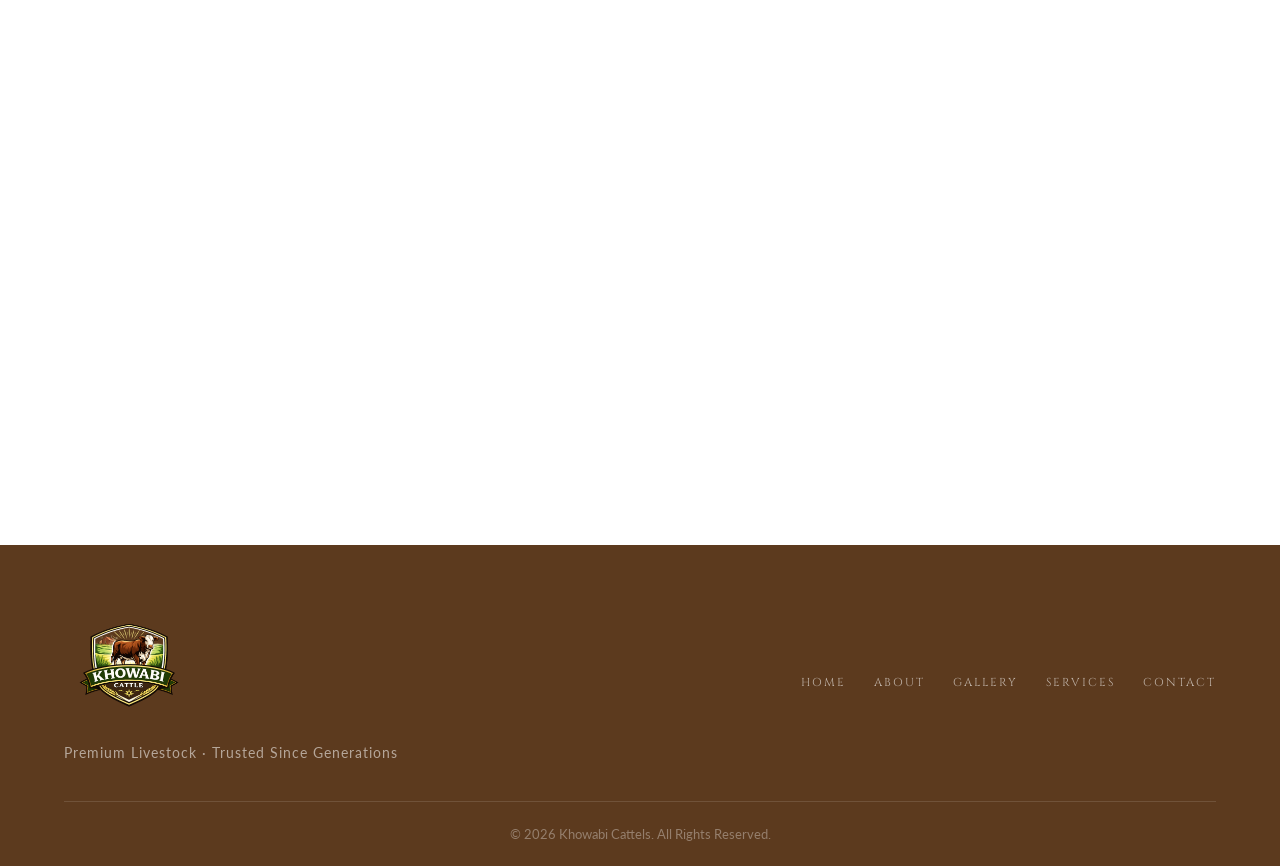
==== commit e32bd84b: "Changes Updated 21-04-2026" ====
--- a/index.html
+++ b/index.html
@@ -10,6 +10,10 @@
   <link
     href="https://fonts.googleapis.com/css2?family=Playfair+Display:wght@700;900&family=Lato:wght@300;400;700&family=Cinzel:wght@600;800&display=swap"
     rel="stylesheet">
+
+    <!-- FAV Icon -->
+      <link rel="icon" type="image/png" href="logo.png" />
+
 </head>
 
 <body>
@@ -100,7 +104,7 @@
             <img src="KC 1 18 mn.jpg" alt="Cow 1" />
           </div>
           <div class="cow-info">
-            <h3>KC #01 – Dabba</h3>
+            <h3>KC #01  </h3>
             <div class="cow-meta">
               <span>⚖️ Weight: 720 kg (Approx)</span>
             </div>
@@ -117,7 +121,7 @@
             <img src="KC 2 17 mn.jpg" alt="Cow 2" />
           </div>
           <div class="cow-info">
-            <h3>KC # 02 – Kaalu</h3>
+            <h3>KC # 02    </h3>
             <div class="cow-meta">
               <span>⚖️ Weight: 680 kg (Approx)</span>
             </div>
@@ -134,7 +138,7 @@
             <img src="KC 3 14 mn.jpg" alt="Cow 3" />
           </div>
           <div class="cow-info">
-            <h3>KC # 03 – Nagra</h3>
+            <h3>KC # 03  </h3>
             <div class="cow-meta">
               <span>⚖️ Weight: 560 kg (Approx)</span>
             </div>
@@ -151,7 +155,7 @@
             <img src="KC 4  9.5 mn.jpg" alt="Cow 4" />
           </div>
           <div class="cow-info">
-            <h3>KC # 04 – Surma</h3>
+            <h3>KC # 04 </h3>
             <div class="cow-meta">
               <span>⚖️ Weight: 380 kg (Approx)</span>
             </div>
@@ -168,7 +172,7 @@
             <img src="KC 5 12mn.jpg" alt="Cow 5" />
           </div>
           <div class="cow-info">
-            <h3>KC # 05 – Mushki</h3>
+            <h3>KC # 05  </h3>
             <div class="cow-meta">
               <span>⚖️ Weight: 480 kg (Approx)</span>
             </div>
@@ -185,7 +189,7 @@
             <img src="KC 6 12mn.jpg" alt="Cow 6" />
           </div>
           <div class="cow-info">
-            <h3>KC # 06  – Lallu</h3>
+            <h3>KC # 06   </h3>
             <div class="cow-meta">
               <span>⚖️ Weight: 480 kg (Approx)</span>
             </div>
@@ -257,7 +261,10 @@
             </div>
             <div class="contact-item">
               <span class="ci-icon">📞</span>
-              <span>+92 313 2244506</span>
+              <span>+92 313 2244506 , +92 303 6002771</span>
+ 
+               
+
             </div>
             <div class="contact-item">
               <span class="ci-icon">✉️</span>
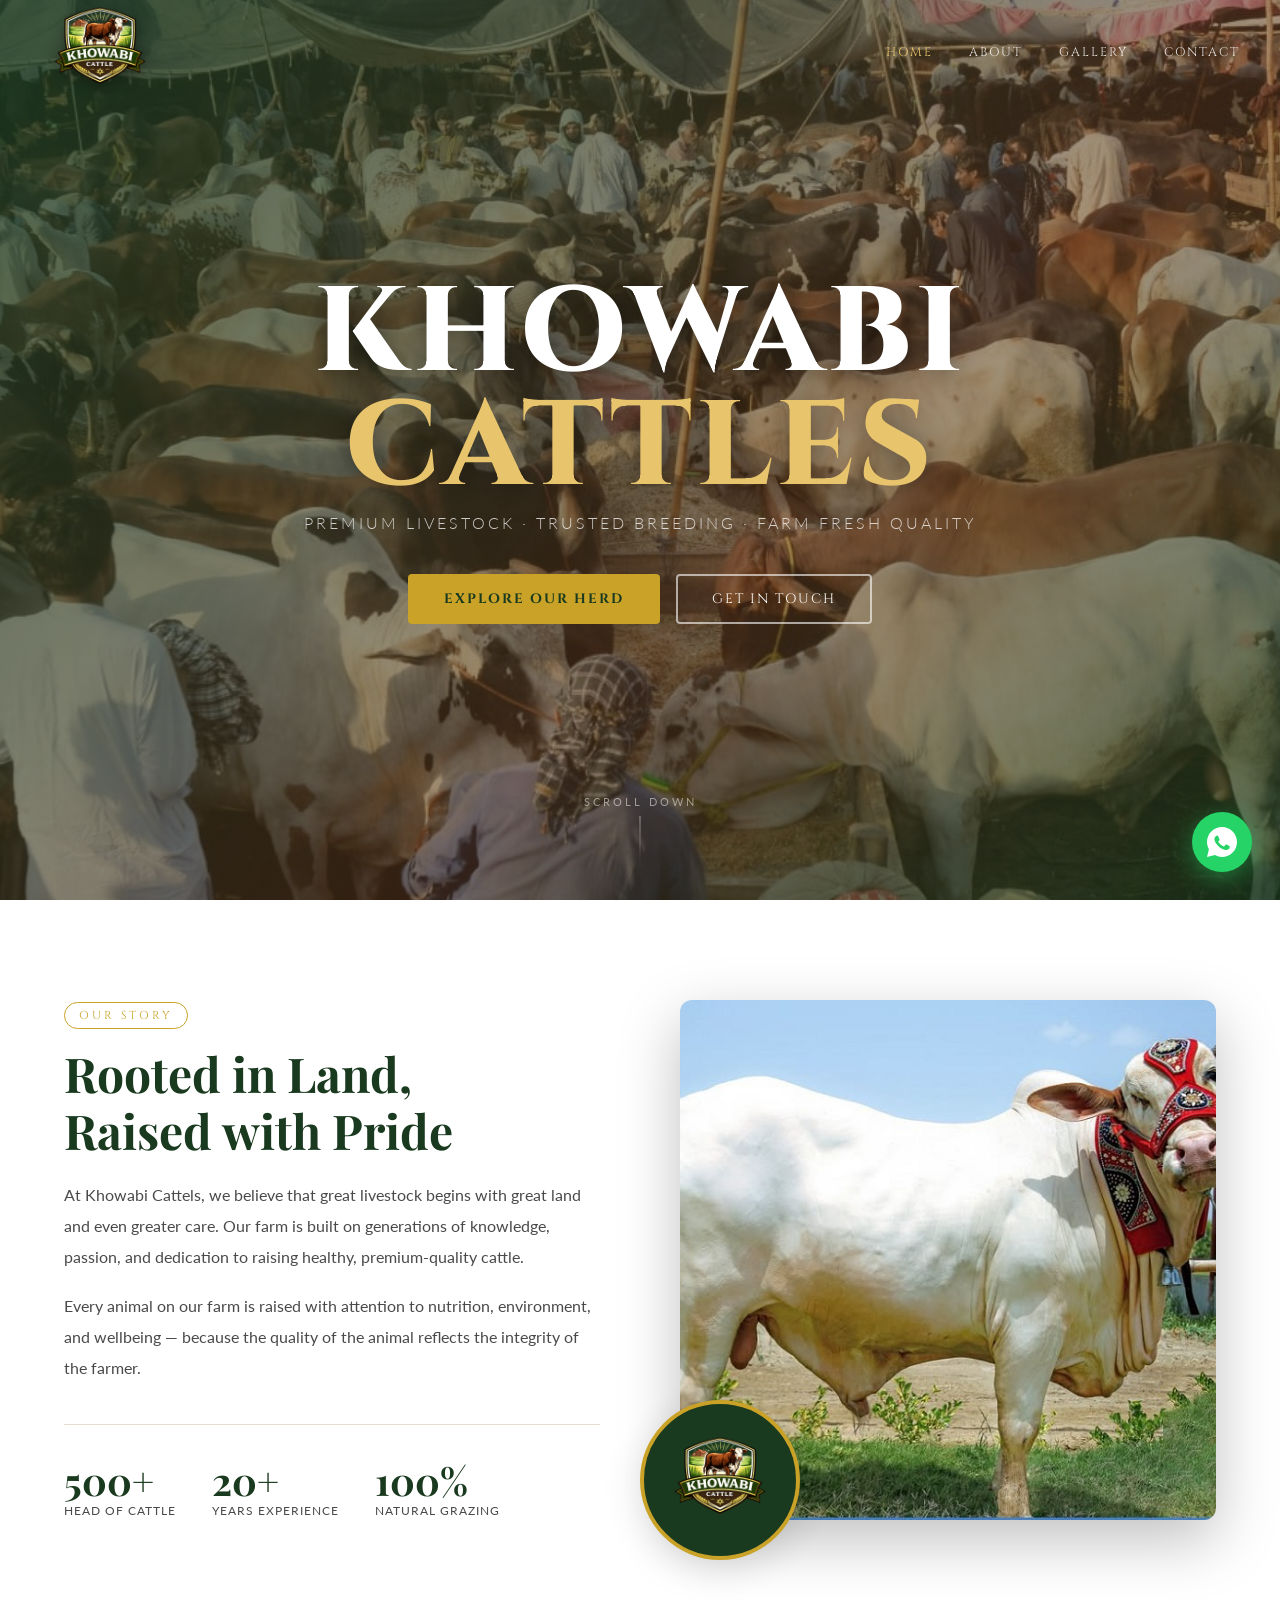
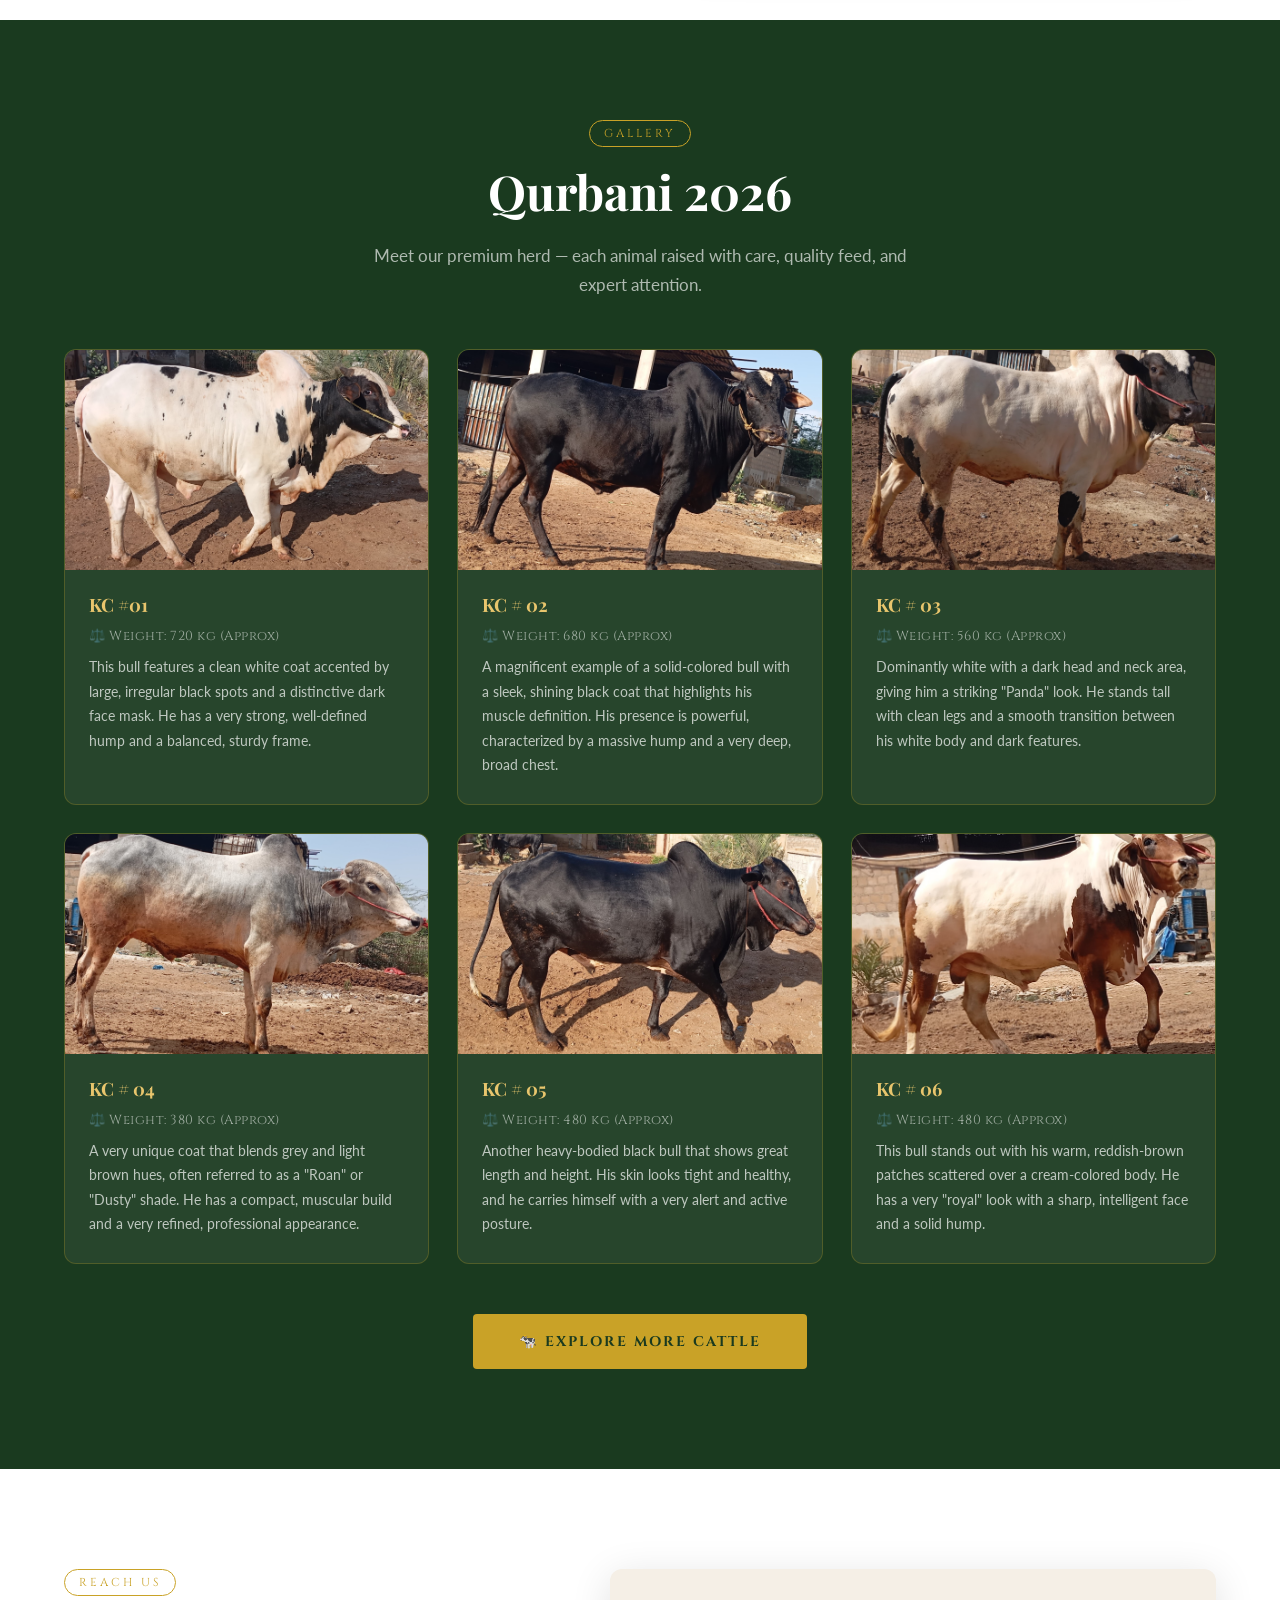
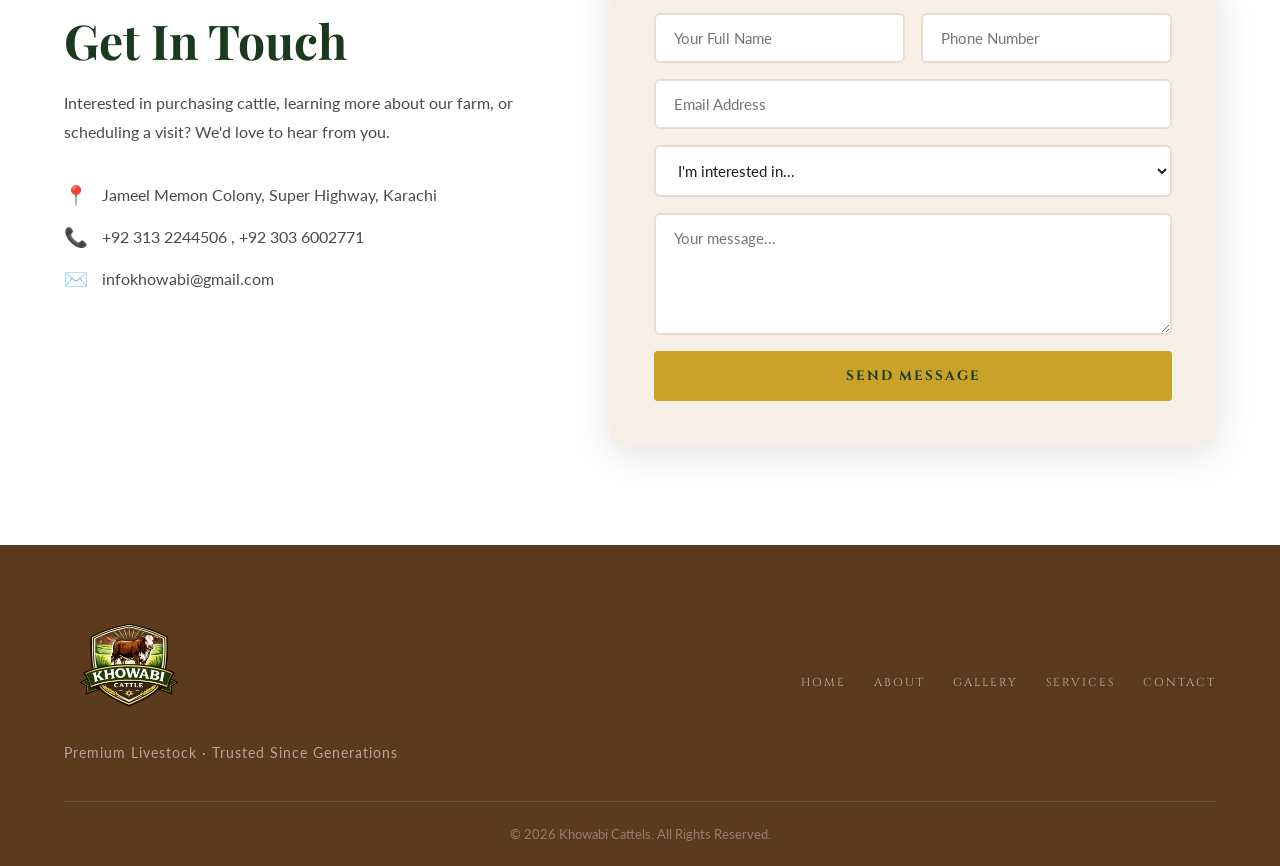
==== commit d6d09011: "Changes Updated 23-04-2026" ====
--- a/index.html
+++ b/index.html
@@ -101,7 +101,7 @@
 
         <div class="cow-card">
           <div class="cow-img-wrap">
-            <img src="KC 1 18 mn.jpg" alt="Cow 1" />
+            <img src="kc1.jpeg" alt="Cow 1" />
           </div>
           <div class="cow-info">
             <h3>KC #01  </h3>
@@ -118,7 +118,7 @@
 
         <div class="cow-card">
           <div class="cow-img-wrap">
-            <img src="KC 2 17 mn.jpg" alt="Cow 2" />
+            <img src="kc2.jpeg" alt="Cow 2" />
           </div>
           <div class="cow-info">
             <h3>KC # 02    </h3>
@@ -135,7 +135,7 @@
 
         <div class="cow-card">
           <div class="cow-img-wrap">
-            <img src="KC 3 14 mn.jpg" alt="Cow 3" />
+            <img src="kc3.jpeg" alt="Cow 3" />
           </div>
           <div class="cow-info">
             <h3>KC # 03  </h3>
@@ -152,7 +152,7 @@
 
         <div class="cow-card">
           <div class="cow-img-wrap">
-            <img src="KC 4  9.5 mn.jpg" alt="Cow 4" />
+            <img src="kc4.jpeg" alt="Cow 4" />
           </div>
           <div class="cow-info">
             <h3>KC # 04 </h3>
@@ -169,7 +169,7 @@
 
         <div class="cow-card">
           <div class="cow-img-wrap">
-            <img src="KC 5 12mn.jpg" alt="Cow 5" />
+            <img src="kc5.jpeg" alt="Cow 5" />
           </div>
           <div class="cow-info">
             <h3>KC # 05  </h3>
@@ -186,7 +186,7 @@
 
         <div class="cow-card">
           <div class="cow-img-wrap">
-            <img src="KC 6 12mn.jpg" alt="Cow 6" />
+            <img src="kc6.jpeg" alt="Cow 6" />
           </div>
           <div class="cow-info">
             <h3>KC # 06   </h3>
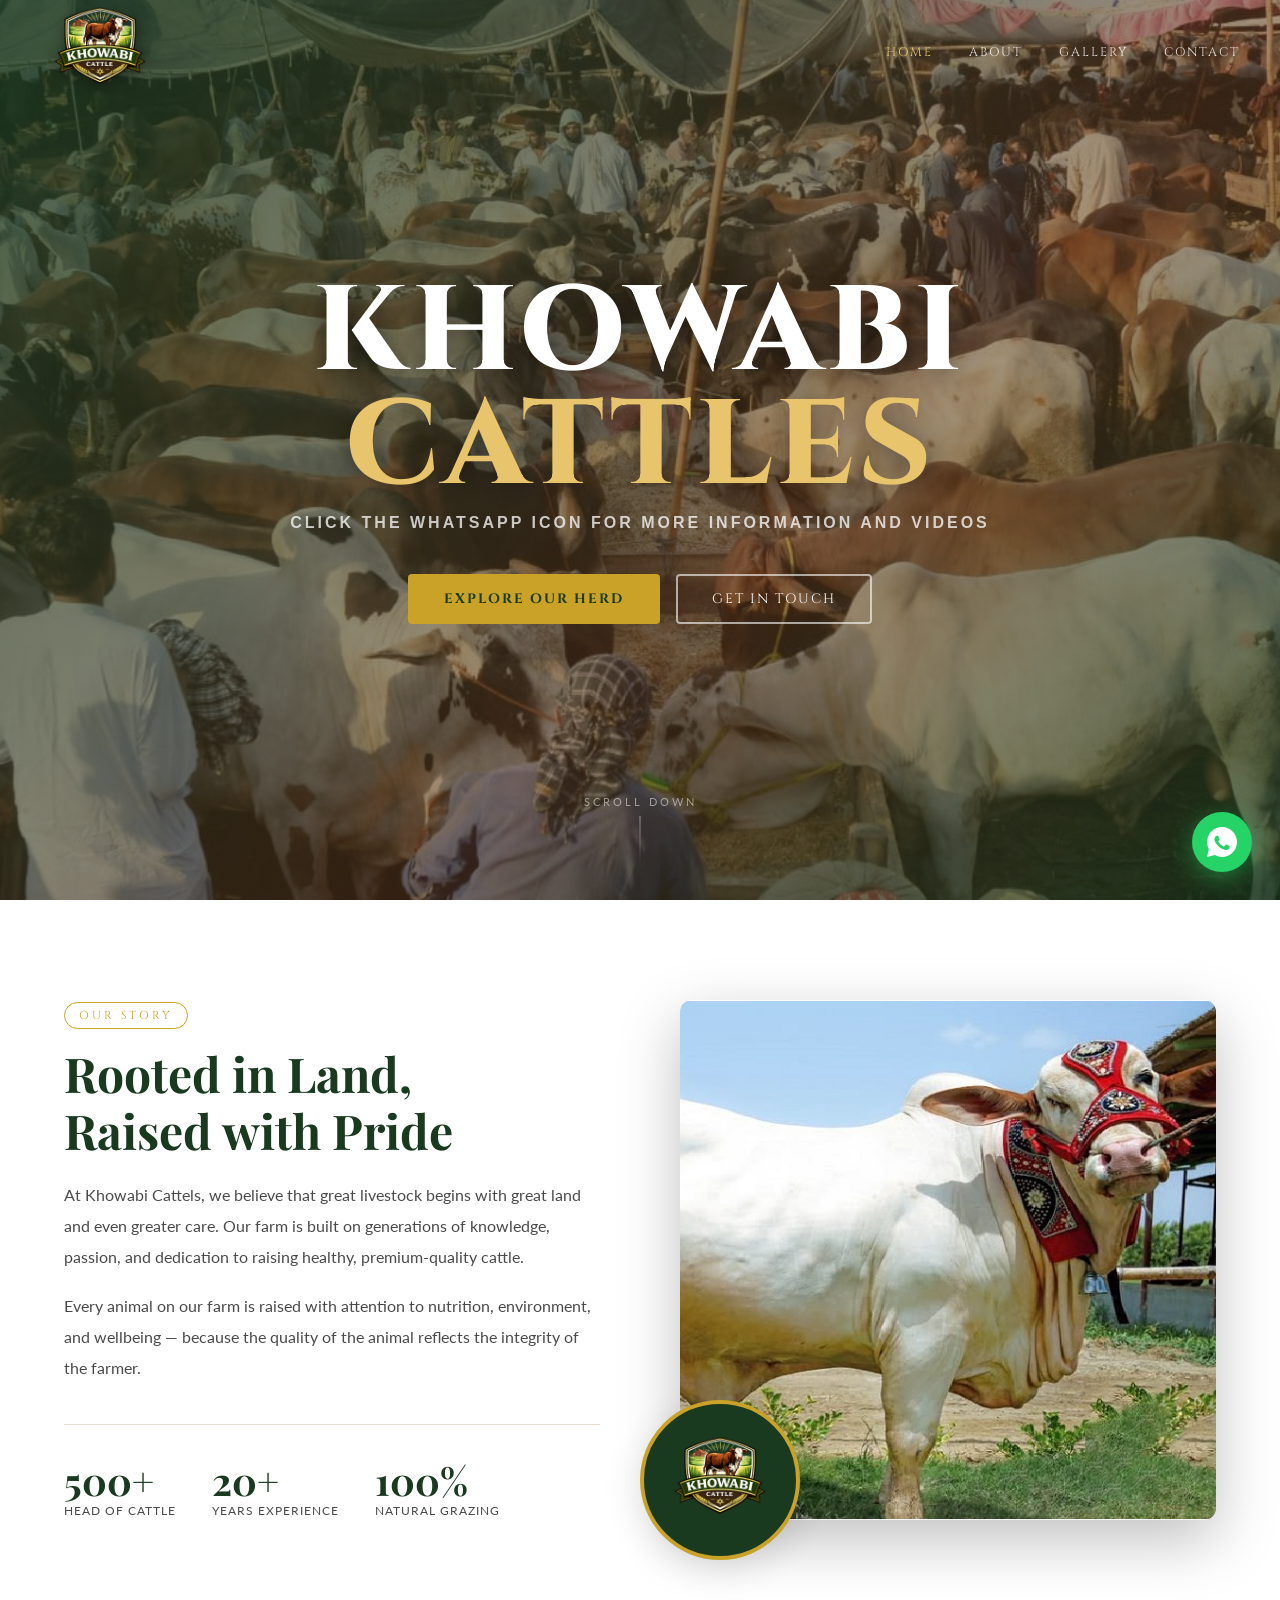
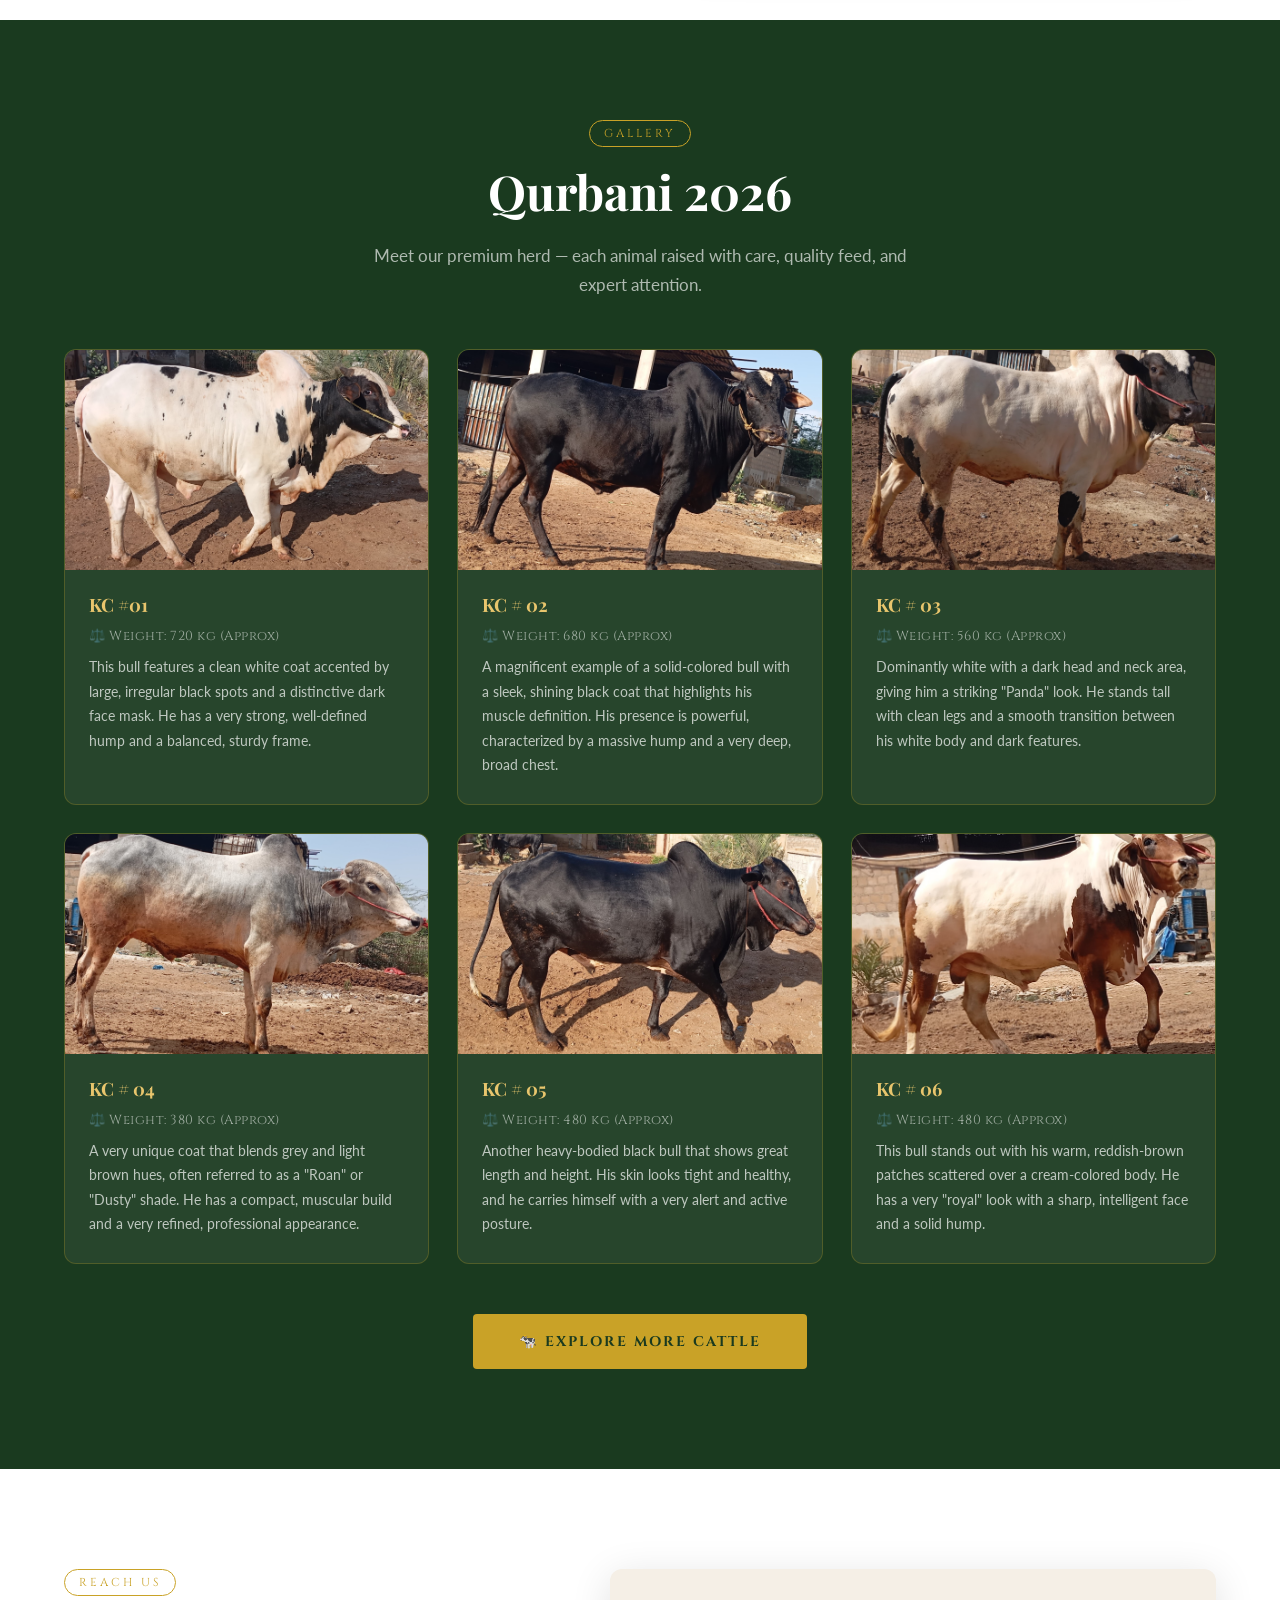
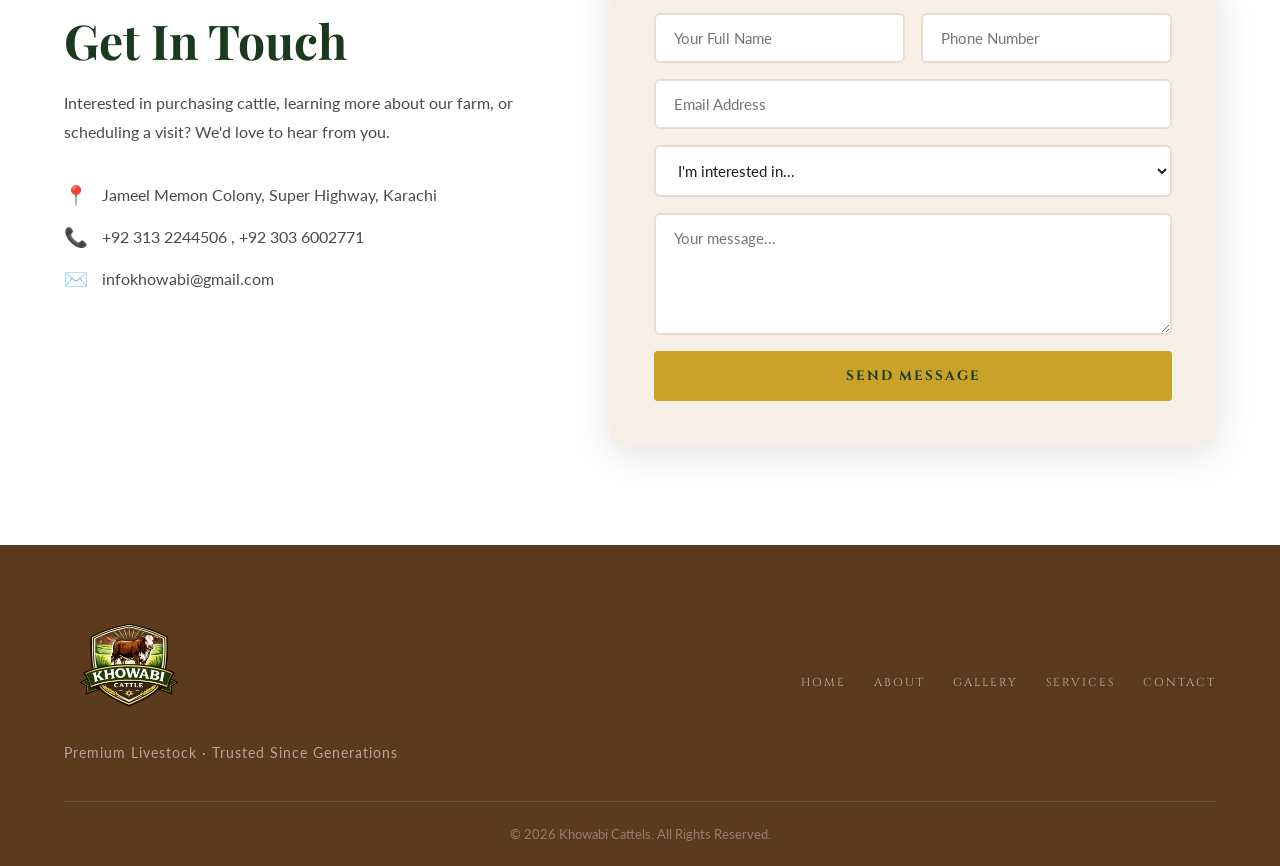
==== commit 4488551f: "Changes Updated 23-04-2026" ====
--- a/index.html
+++ b/index.html
@@ -44,7 +44,7 @@
     <div class="hero-overlay"></div>
     <div class="hero-content">
       <h1 class="hero-title">KHOWABI<br><span>CATTLES</span></h1>
-      <p class="hero-sub">Premium Livestock · Trusted Breeding · Farm Fresh Quality</p>
+      <p class="hero-sub"> <strong>Click the WhatsApp icon for more information and videos</strong> 
       <div class="hero-btns">
         <a href="#gallery" class="btn btn-gold">Explore Our Herd</a>
         <a href="#contact" class="btn btn-outline">Get In Touch</a>
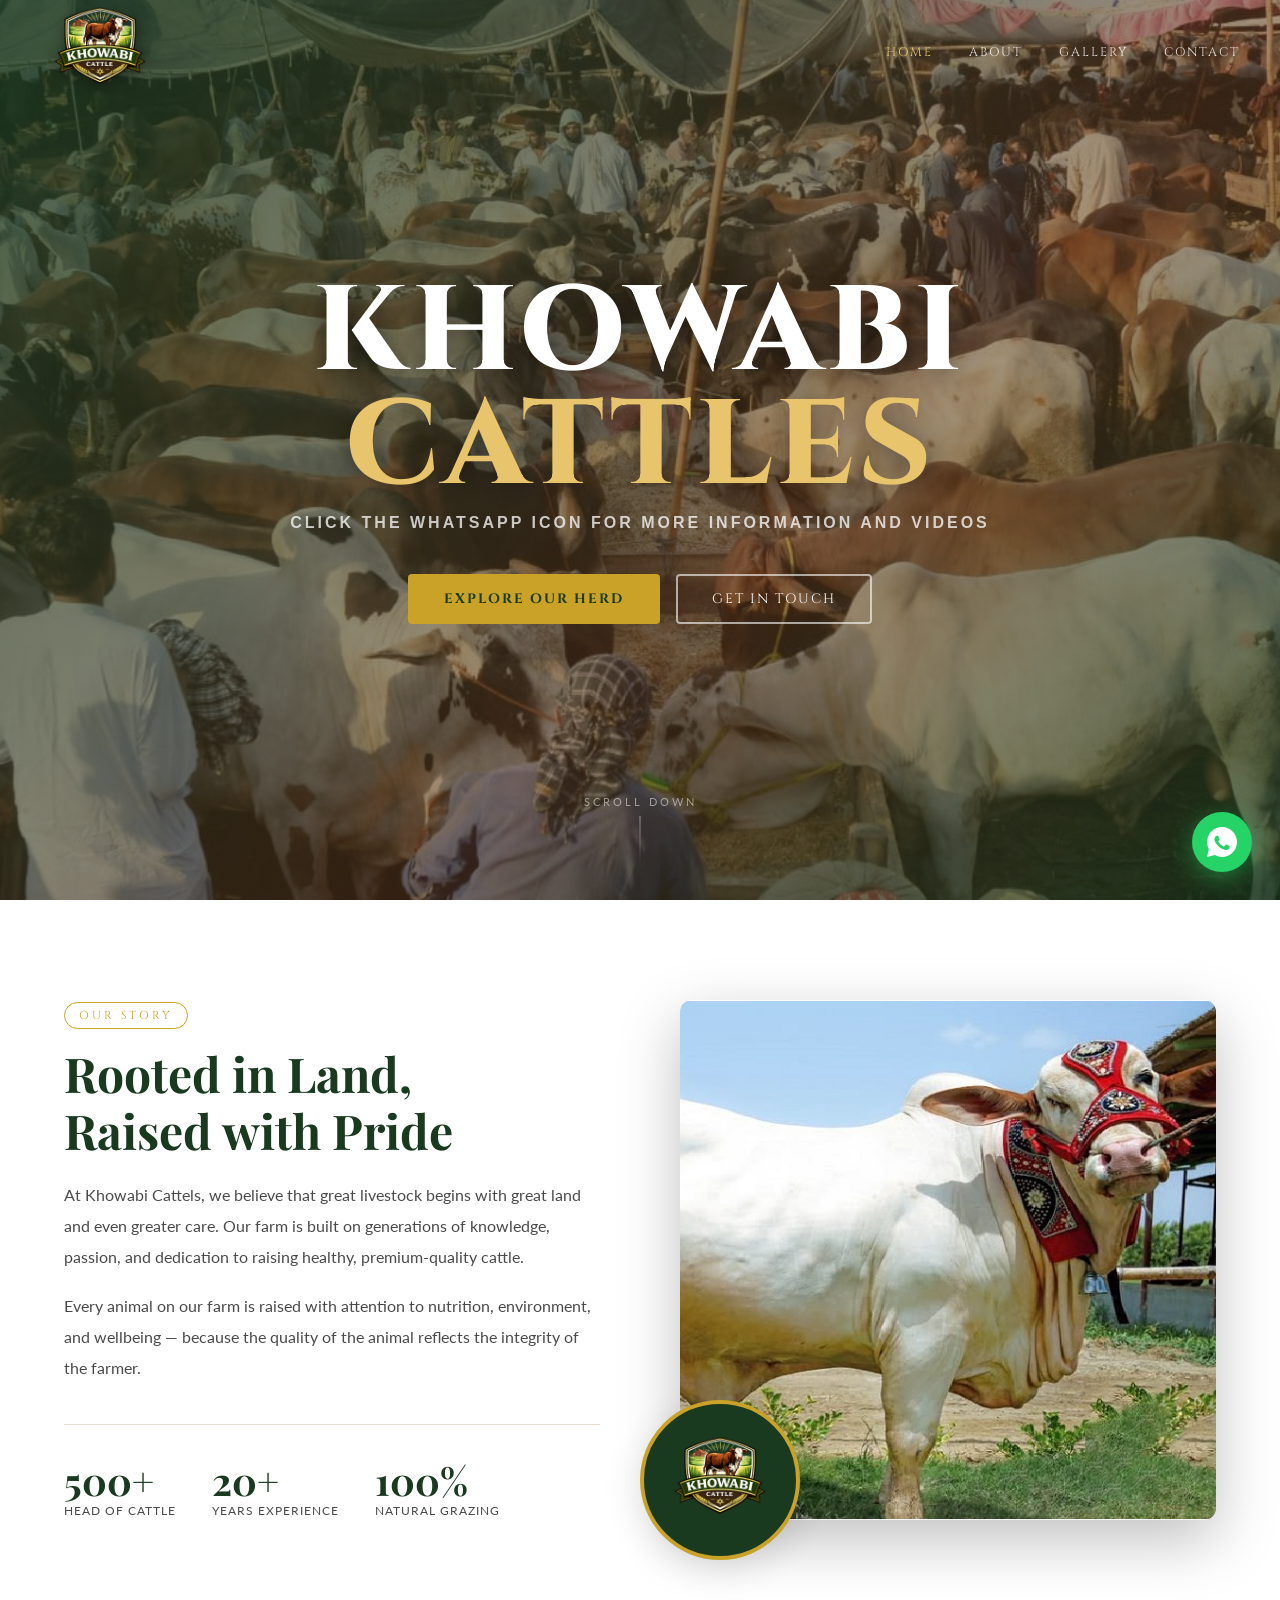
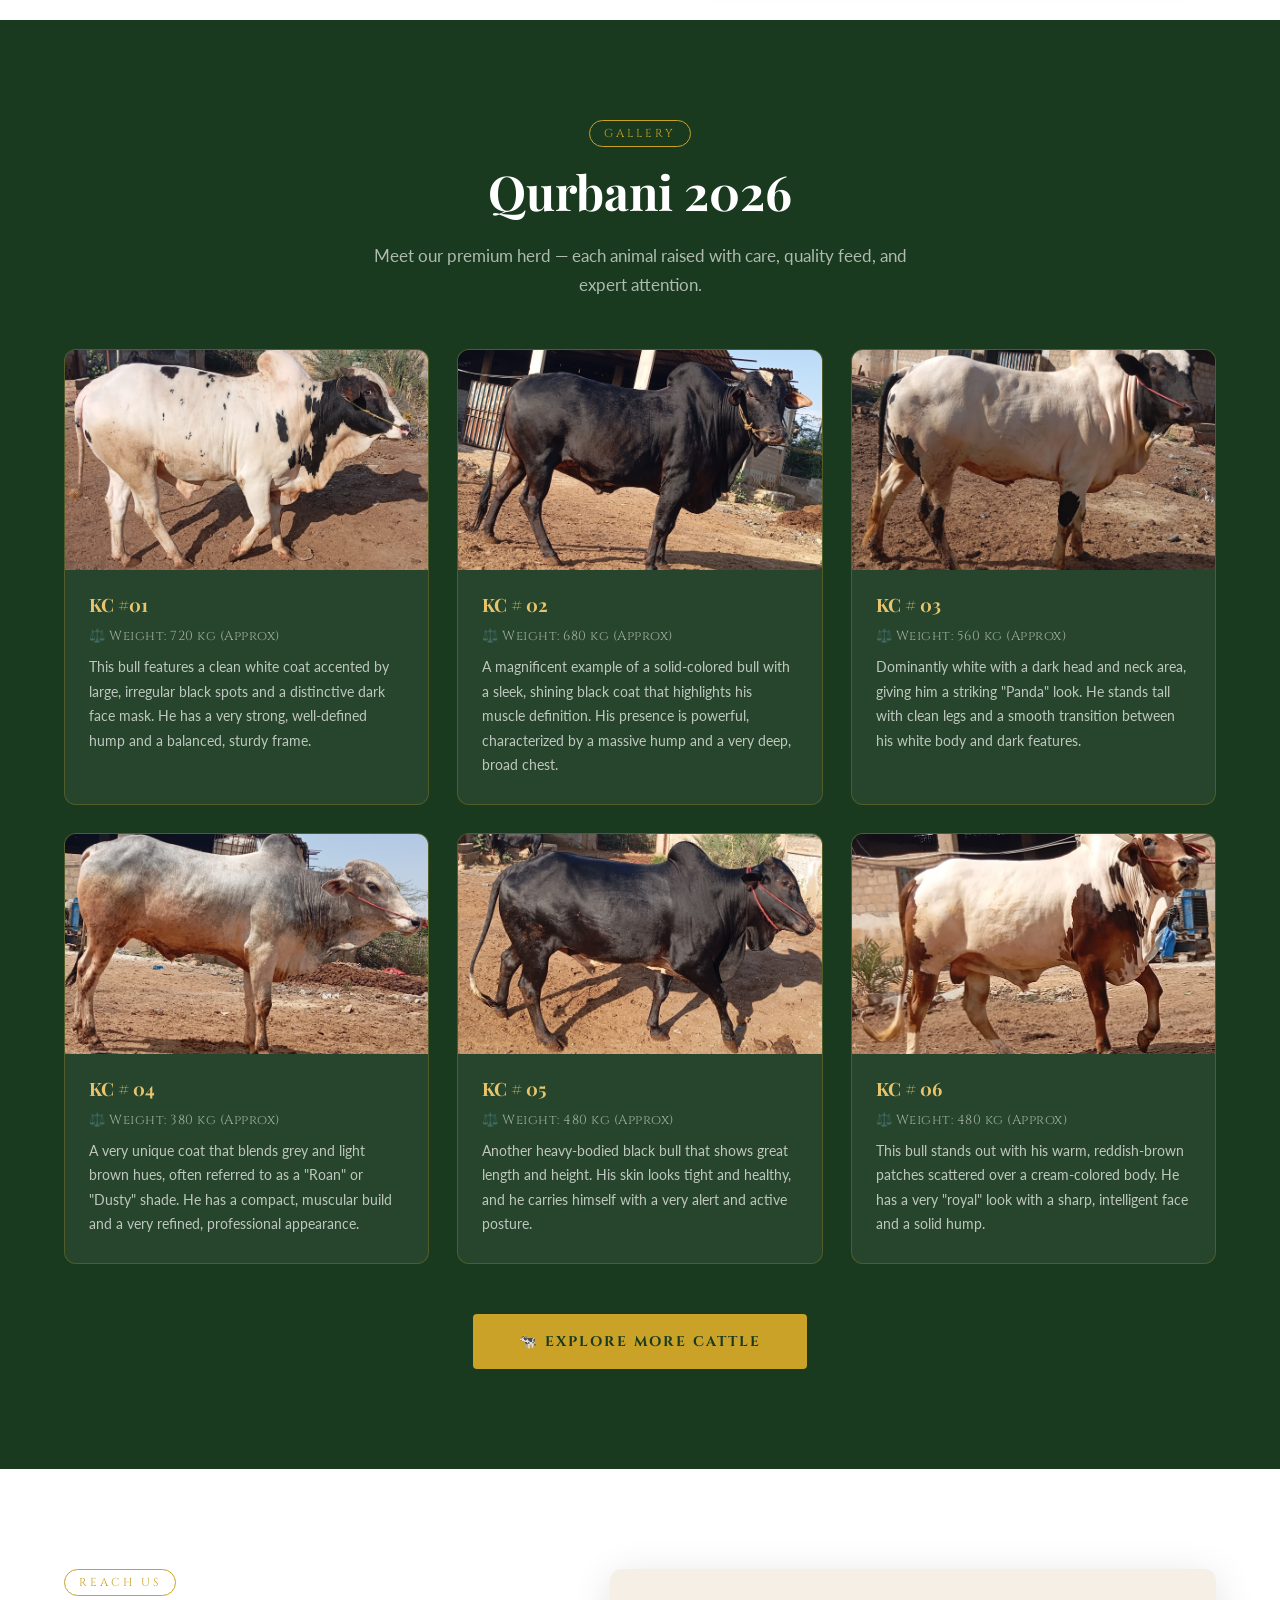
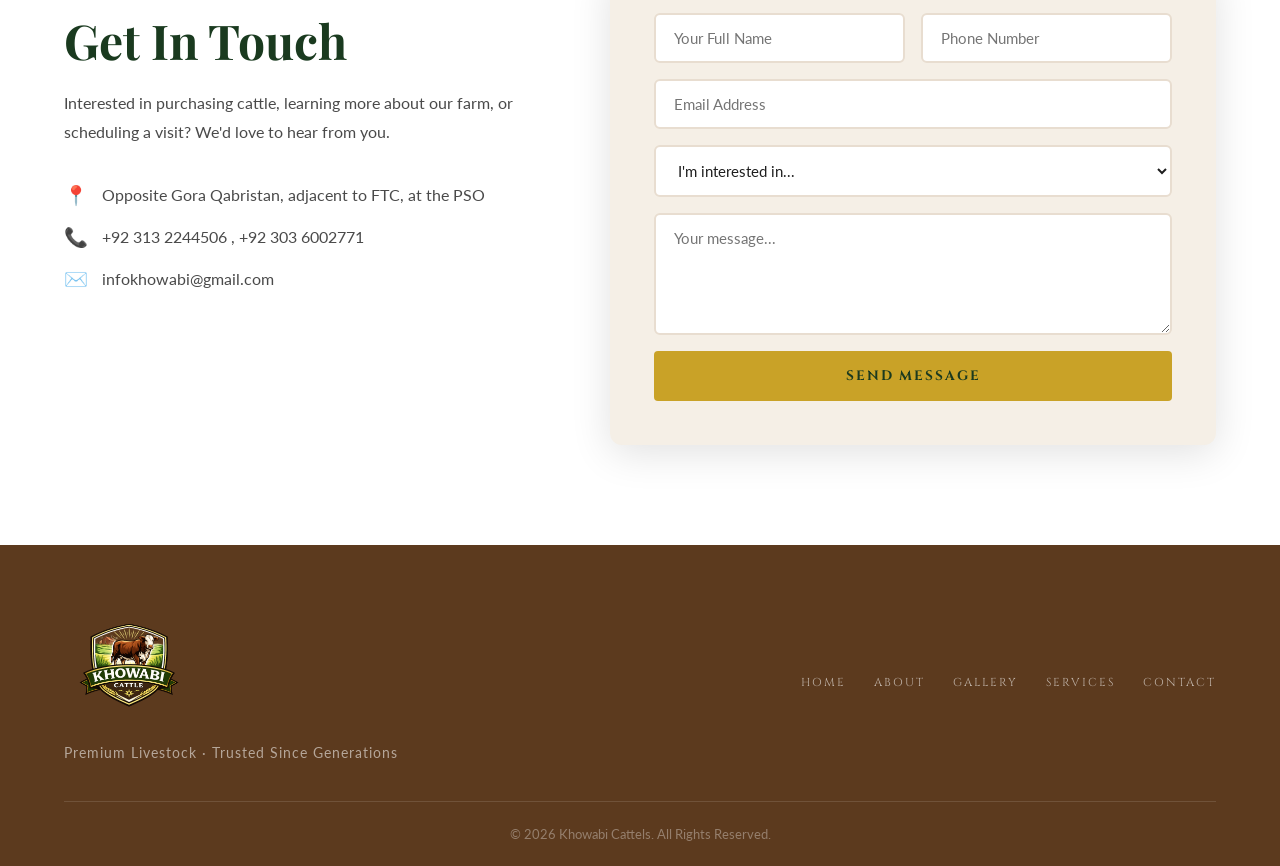
==== commit 3ca5d565: "Location Changed 13-05-2026" ====
--- a/index.html
+++ b/index.html
@@ -257,7 +257,7 @@
           <div class="contact-details">
             <div class="contact-item">
               <span class="ci-icon">📍</span>
-              <span>Jameel Memon Colony, Super Highway, Karachi</span>
+              <span>Opposite Gora Qabristan, adjacent to FTC, at the PSO</span>
             </div>
             <div class="contact-item">
               <span class="ci-icon">📞</span>
